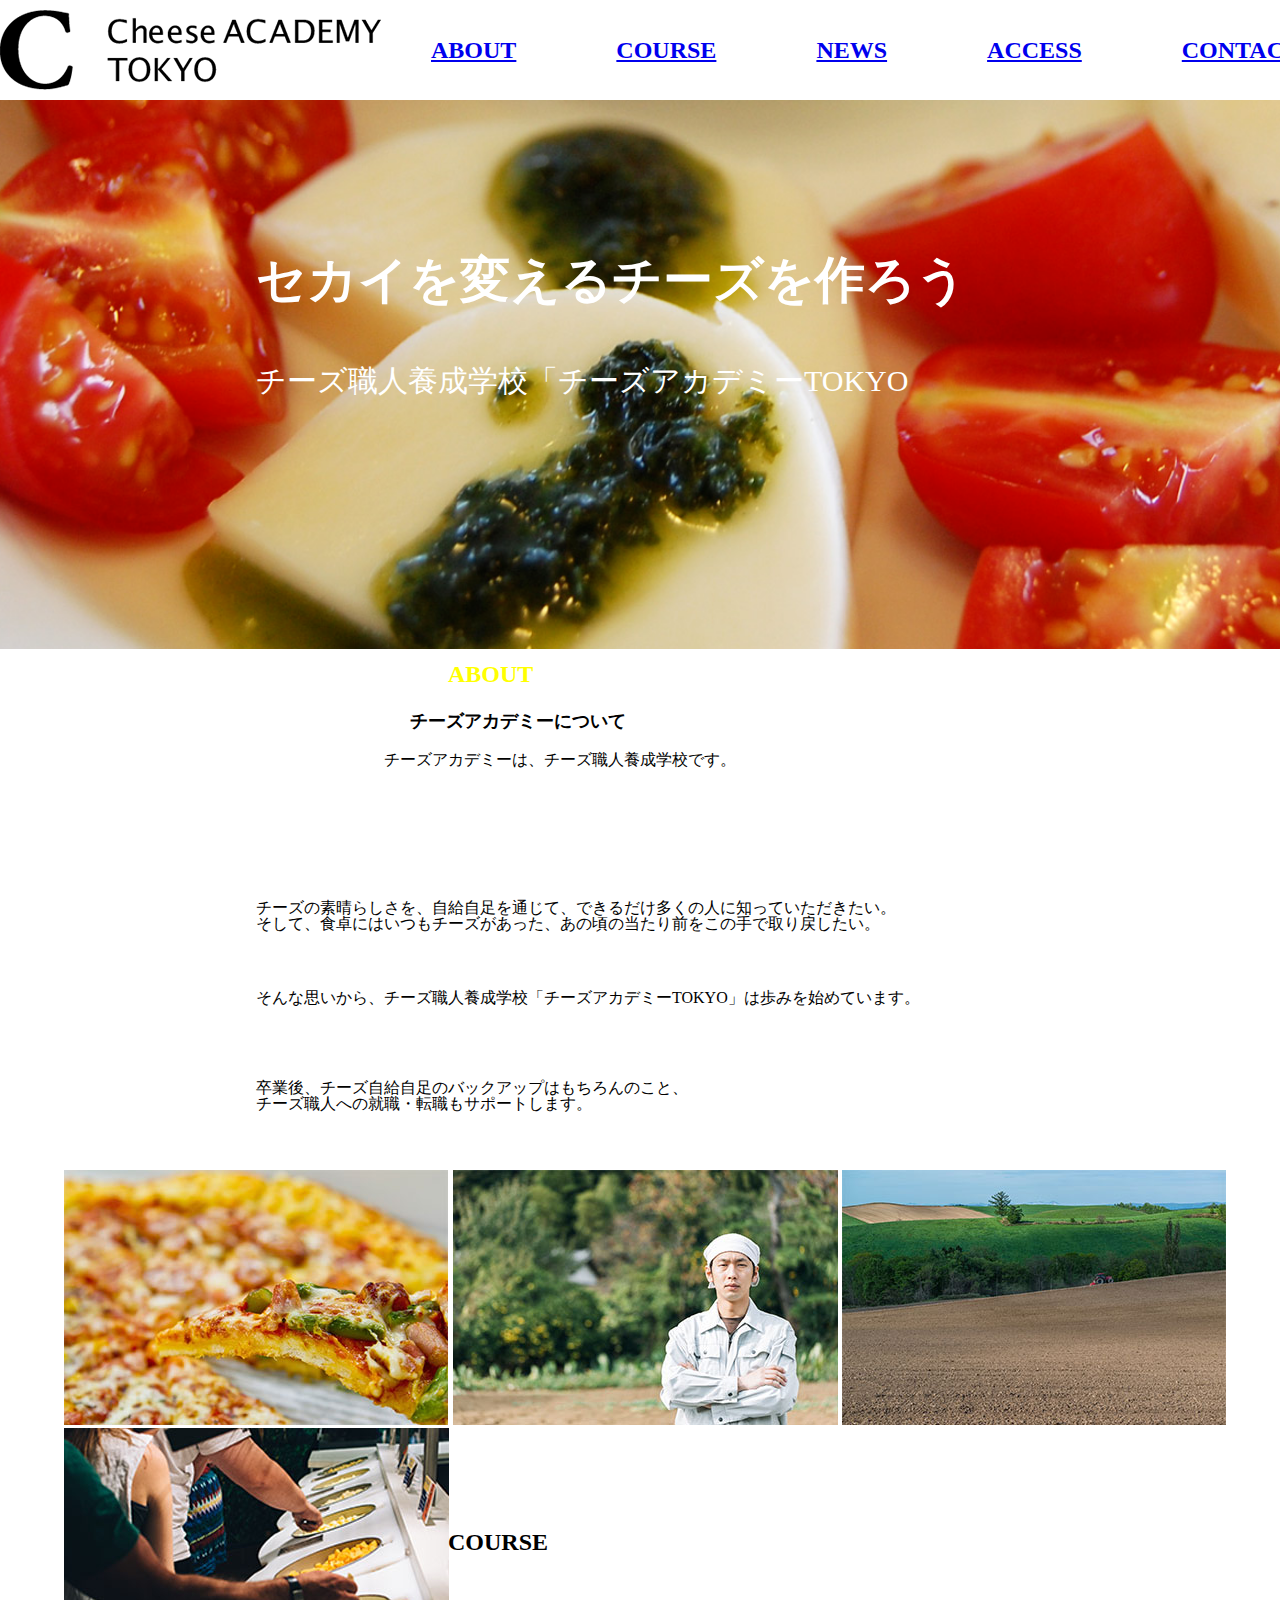
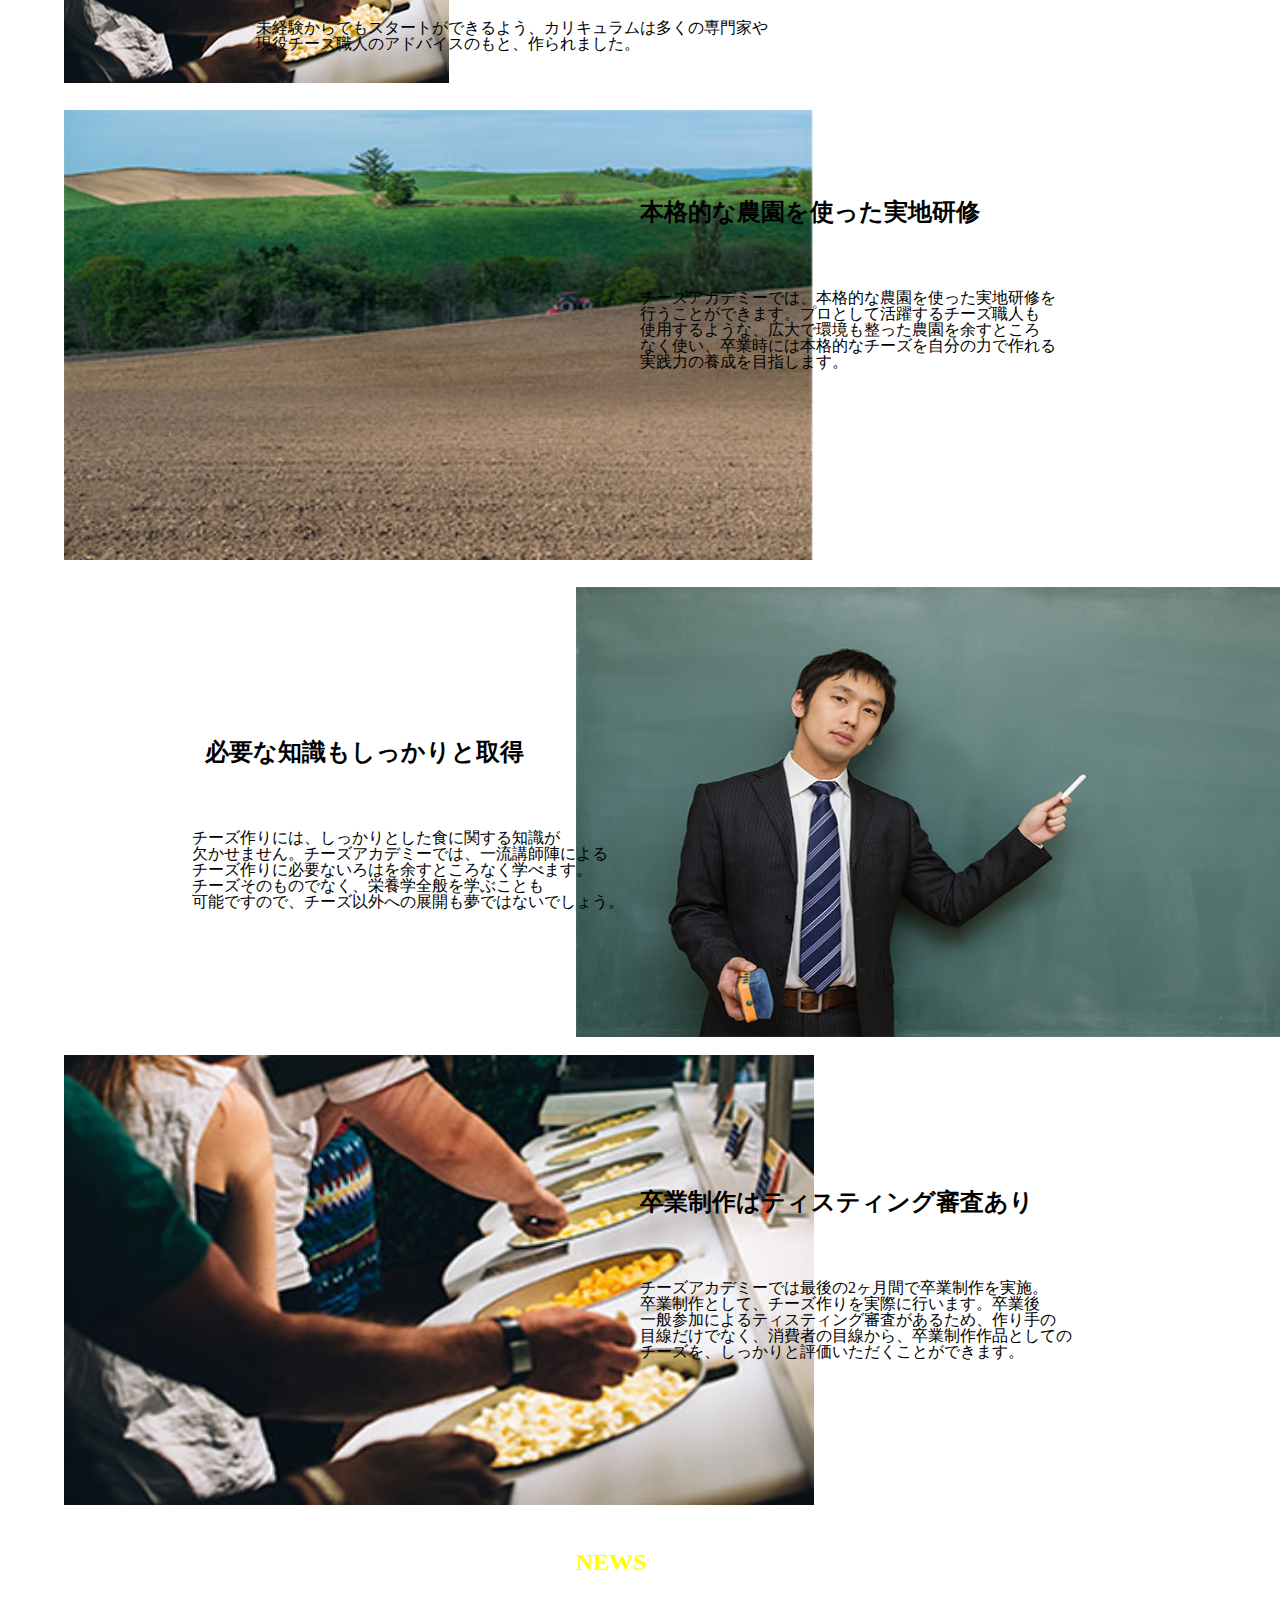
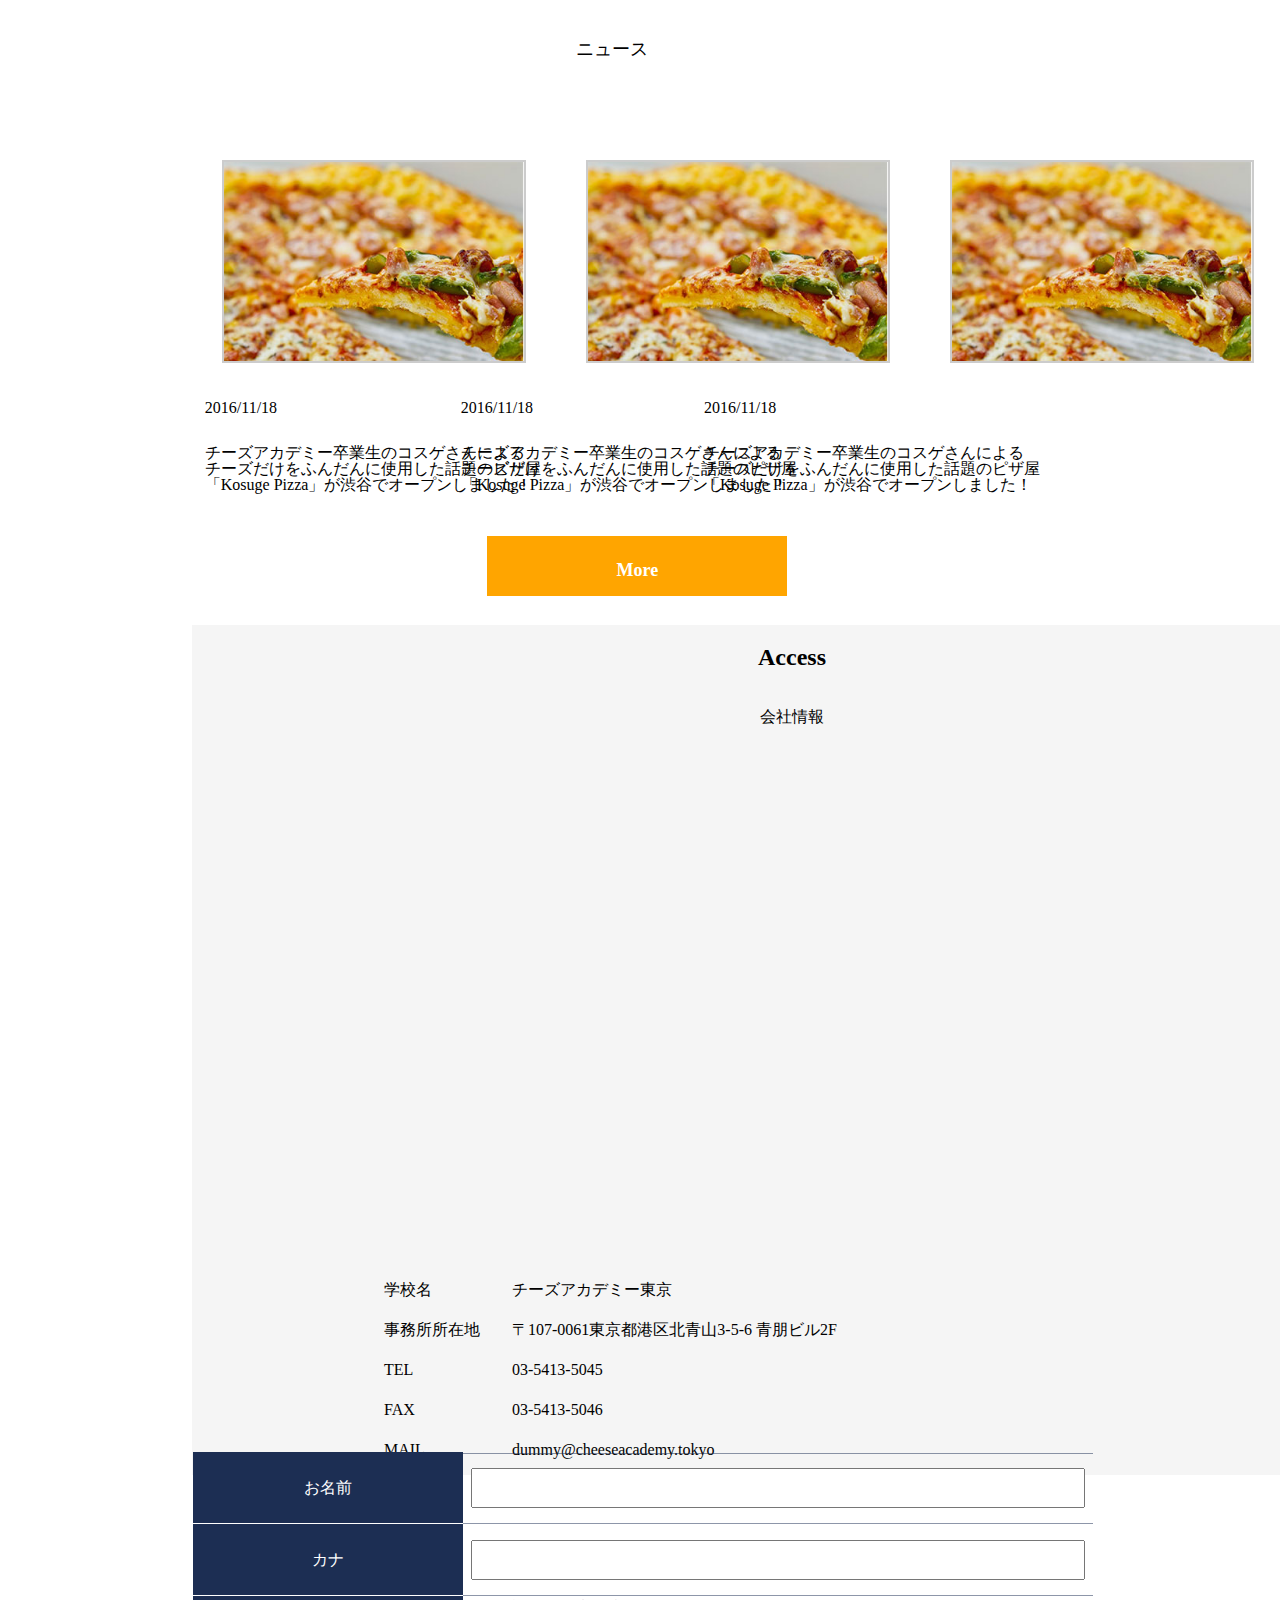
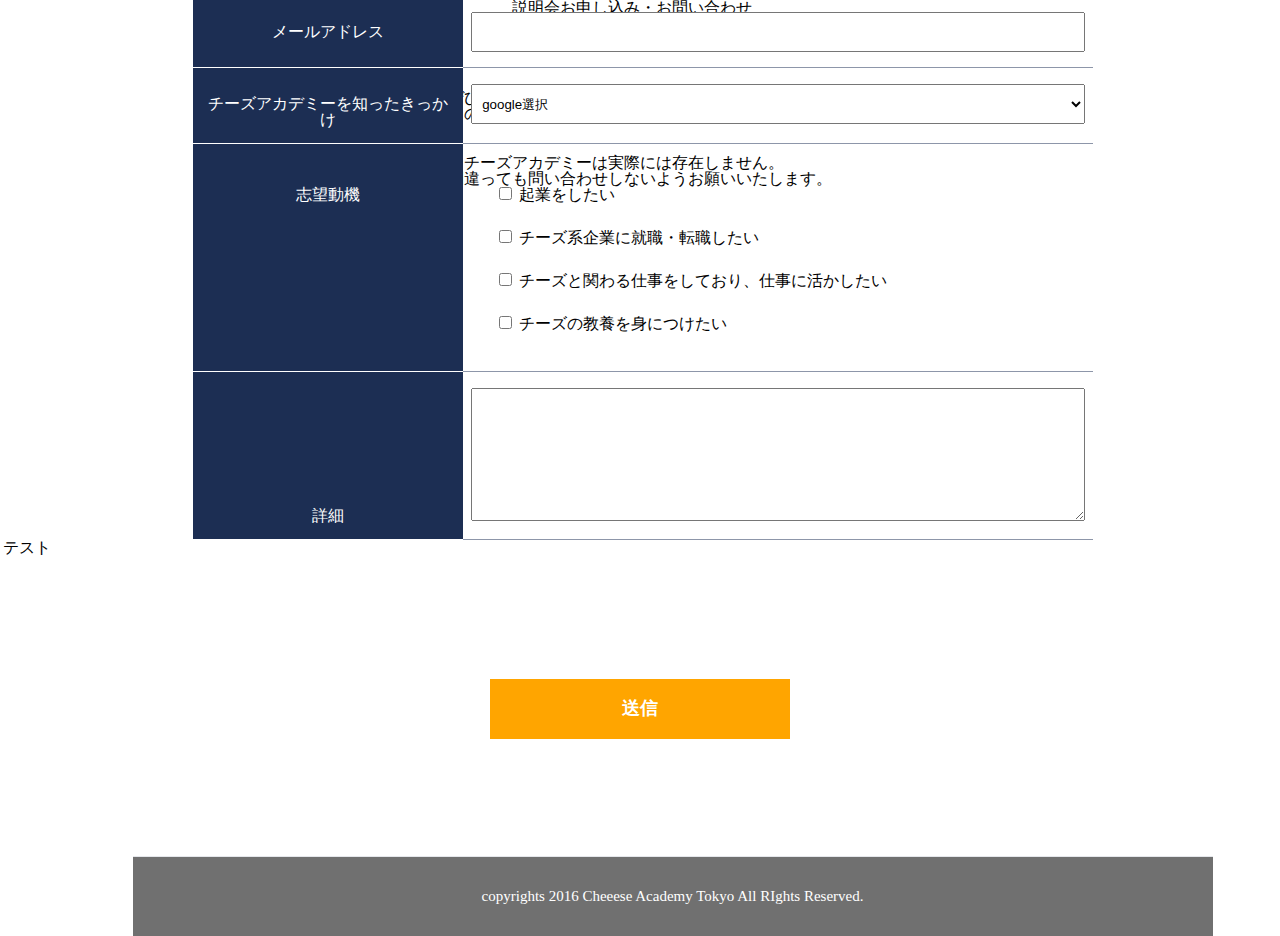
==== index.html @ a8439e5f "文言追加" ====
<!DOCTYPE html>
<html lang="en">
<head>
    <meta charset="UTF-8">
    <meta http-equiv="X-UA-Compatible" content="IE=edge">
    <meta name="viewport" content="width=device-width, initial-scale=1.0">
    <link rel="stylesheet" href="./CSS/reset.css">
    <link rel="stylesheet" href="./CSS/style.css">
    <title>チーズアカデミー</title>
</head>
<body>
 <header>
    <img src="header_logo.png" alt="">
    <nav>
     <ul>
        <li><a href="#title">ABOUT</a></li>
        <li><a href="#sentence-5">COURSE</a></li>
        <li><a href="#news">NEWS</a></li>
        <li><a href="#ACCESS-1">ACCESS</a></li>
        <li><a href="#CONTACT">CONTACT</a></li>
     </ul>
    </nav>
 </header>   
 <div class="main-sample">
    <img src="./mainbg.png" alt=""> 
        <h1>チーズ職人養成学校「チーズアカデミーTOKYO</h1>
        <h2>セカイを変えるチーズを作ろう</h2>
</div>
<div id="title">
    <p>ABOUT</p>
</div>
<div class="sub-title">  
    <p>チーズアカデミーについて</p>
</div>
<div class="sentence-1">
    <p>チーズアカデミーは、チーズ職人養成学校です。</p>
</div>
<div class="sentence-2">    
    <p>チーズの素晴らしさを、自給自足を通じて、できるだけ多くの人に知っていただきたい。</p>
    <p>そして、食卓にはいつもチーズがあった、あの頃の当たり前をこの手で取り戻したい。</p>
</div>    
<div class="sentence-3">
    <p>そんな思いから、チーズ職人養成学校「チーズアカデミーTOKYO」は歩みを始めています。</p>
</div>
<div class="sentence-4">
    <p>卒業後、チーズ自給自足のバックアップはもちろんのこと、</p>
    <p>チーズ職人への就職・転職もサポートします。</p>
</div>
<div class="image-4">
<img src="./about_04.jpg" alt="">
<img src="./about_03.jpg" alt="">
<img src="./about_02.jpg" alt="">
<img src="./about_01.jpg" alt="">
</div>
<div id="sentence-5">
    <p>COURSE</p>
</div>
<div class="sentence-6">
<p>未経験からでもスタートができるよう、カリキュラムは多くの専門家や</p>
<p>現役チーズ職人のアドバイスのもと、作られました。</p>
</div>
<div class="course-image-1">
<img src="./about_02.jpg" alt="">
</div>
<div class="course-sentence-1">
<p>本格的な農園を使った実地研修</p>
</div>
<div class="course-sentence-2">
    <p>チーズアカデミーでは、本格的な農園を使った実地研修を</p>
    <p>行うことができます。プロとして活躍するチーズ職人も</p>
    <p>使用するような、広大で環境も整った農園を余すところ</p>
    <p>なく使い、卒業時には本格的なチーズを自分の力で作れる</p>
    <p>実践力の養成を目指します。</p>
</div>
<div class="course-image-2">
<img src="./course_02.jpg" alt="">
</div>
<div class="course-sentence-3">
    <p>必要な知識もしっかりと取得</p>
</div>
<div class="course-sentence-4">
<p>チーズ作りには、しっかりとした食に関する知識が</p>
<p>欠かせません。チーズアカデミーでは、一流講師陣による</p>
<p>チーズ作りに必要ないろはを余すところなく学べます。</p>
<p>チーズそのものでなく、栄養学全般を学ぶことも</p>
<p>可能ですので、チーズ以外への展開も夢ではないでしょう。</p>
</div>
<div class="course-image-3">
<img src="./about_01.jpg" alt="">
</div>
<div class="course-sentence-5">
    <p>卒業制作はティスティング審査あり</p>
</div>
<div class="course-sentence-6">
    <p>チーズアカデミーでは最後の2ヶ月間で卒業制作を実施。</p>
    <p>卒業制作として、チーズ作りを実際に行います。卒業後</p>
    <p>一般参加によるティスティング審査があるため、作り手の</p>
    <p>目線だけでなく、消費者の目線から、卒業制作作品としての</p>
    <p>チーズを、しっかりと評価いただくことができます。</p>
</div>
<div id="news">
    <p>NEWS</p>
</div>
<div class="news-2">
<p>ニュース</p>
</div>
<div class="news-image">
    <p><a href="#"><img src="./about_04.jpg" alt=""></a></p>
    <p><a href="#"><img src="./about_04.jpg" alt=""></a></p>
    <p><a href="#"><img src="./about_04.jpg" alt=""></a></p>
</div>
<div class="news-sentence">
    <P>2016/11/18</P>
</div>
<div class="news-sentence-2">
    <P>チーズアカデミー卒業生のコスゲさんによる</P>
    <P>チーズだけをふんだんに使用した話題のピザ屋</P>
    <P>「Kosuge Pizza」が渋谷でオープンしました！</P>
</div>
<div class="news-sentence-3">
    <P>2016/11/18</P>
</div>
<div class="news-sentence-4">
    <P>チーズアカデミー卒業生のコスゲさんによる</P>
    <P>チーズだけをふんだんに使用した話題のピザ屋</P>
    <P>「Kosuge Pizza」が渋谷でオープンしました！</P>
</div>
<div class="news-sentence-5">
    <P>2016/11/18</P>
</div>
<div class="news-sentence-6">
    <P>チーズアカデミー卒業生のコスゲさんによる</P>
    <P>チーズだけをふんだんに使用した話題のピザ屋</P>
    <P>「Kosuge Pizza」が渋谷でオープンしました！</P>
</div>
<div class="more">
    <p>More</p>
</div>
<div class="Access">
    <h1 id="ACCESS-1">Access</h1>
    <h2>会社情報</h2>
 </div>
 <div class="MAP">
    <iframe src="https://www.google.com/maps/embed?pb=!1m18!1m12!1m3!1d3241.3113005376003!2d139.7004219743079!3d35.6693361306299!2m3!1f0!2f0!3f0!3m2!1i1024!2i768!4f13.1!3m3!1m2!1s0x60188c9fa9e2e881%3A0x35396adb5ba7ce03!2z44K444O844K644Ki44Kr44OH44Of44O85p2x5Lqs!5e0!3m2!1sja!2sjp!4v1684679601322!5m2!1sja!2sjp" width="600" height="450" style="border:0;" allowfullscreen="" loading="lazy" referrerpolicy="no-referrer-when-downgrade"></iframe>
 </div>
 <div class="Company-info">
    <p>学校名</p>
    <p>事務所所在地</p>
    <p>TEL</p>
    <p>FAX</p>
    <p>MAIL</p>
 </div>
 <div class="Company-info-2">
    <p>チーズアカデミー東京</p>
    <p>〒107-0061東京都港区北青山3-5-6 青朋ビル2F</p>
    <p>03-5413-5045</p>
    <p>03-5413-5046</p>
    <p>dummy@cheeseacademy.tokyo</p>
</div>
<div id="CONTACT">
    <p>CONTACT</p>
</div>
<div class="CONTACT-2">
    <p>説明会お申し込み・お問い合わせ</p>
</div>
<div class="CONTACT-3">
    <p>ぜひ1度、足を運んでみませんか。説明会は随時開催中。</p>
    <p>その他、お問い合わせもお気軽にどうぞ。お待ちしております。</p>
</div>
<div class="CONTACT-4">
<p>※チーズアカデミーは実際には存在しません。</p>
<p>間違っても問い合わせしないようお願いいたします。</p>
</div>
<div class="original-con">
 <div class="box_con02">
    <form method="post" action="mail.php">
    <table class="formTable">
        <tr>
            <th>お名前 </th>
            <td><input size="20" type="text" class="wide" name="お名前" /></td>
          </tr>
          <tr>
            <tr>
                <th>カナ</th>
                <td><input size="20" type="text" class="wide" name="カナ" /></td>
              </tr>
              <tr>  
                <tr>
                    <th>メールアドレス</th>
                    <td><input size="30" type="text" class="wide" name="Email" /></td>
                </tr>
                <tr>
        <th>チーズアカデミーを知ったきっかけ</th>
        <td>
            <select required>
                <option value="" hidden>google選択</option>
                <option value="1">SNS</option>
                <option value="2">紹介</option>
                <option value="3">たまたま通りかかった</option>
                <option value="4">その他</option>
            </select>
            </div>
        </td>
      </tr>
      <th>志望動機</th>
      <td>
           <div class="box_br">
               <label>
                 <input type="checkbox" name="gender" value="テキスト1">
                 起業をしたい
              </label>
          </div>
          <div class="box_br">
              <label>
                  <input type="checkbox" name="gender" value="テキスト2">
                  チーズ系企業に就職・転職したい
              </label>
          </div>
          <div class="box_br">
            <label>
                <input type="checkbox" name="gender" value="テキスト3">
                チーズと関わる仕事をしており、仕事に活かしたい
            </label>
        </div>
        <div class="box_br">
            <label>
                <input type="checkbox" name="gender" value="テキスト4">
                チーズの教養を身につけたい
            </label>
        </div>
      </td>
      <tr>
        <th>詳細<br /></th>
        <td><textarea name="詳細" cols="20" rows="1"></textarea></td>
      </tr>
    </table>
</div>
<p>テスト</p>
<div class="send">
    <p>送信</p>
</div>
<footer class="footer">
    <p class="copyright">copyrights 2016 Cheeese Academy Tokyo All RIghts Reserved.</p>
  </footer>
</body>
</html>
---- CSS/style.css ----
#index.html{
    width: 1200px;
}

header{
    width: 100%;
    height: 100px;
    display: flex;
    align-items: center;
    justify-content: space-between;
}

ul{
 display: flex; 
}   
ul li a{
 padding: 50px 50px;
 font-size: 24px;
 font-weight: bold;
}

.main-sample{
    position: relative;
}
.main-sample img{
    width: 1500px;
}
.main-sample h1{
    position: absolute;
    color: white;
    font-size: 30px;
    top: 30%;
    left: 20%;
        margin-top: 100px;
}
.main-sample h2{
    position: absolute;
    color: white;
    font-size: 50px;
    font-weight: bold;
    top: 10%;
    left: 20%;
    margin-top: 100px;
}

#title {
    position: absolute;
    color:yellow;
    font-size: 24px;
    font-weight: bold;
    left: 35%;
    margin-top: 10px;
}

.sub-title{
    position: absolute;
    font-size: 18px;
    font-weight: bold;
    margin-top: 60px;
    left: 32%;
}

.sentence-1{
    position: absolute;
    font-size: 16px;
    margin-top: 100px;
    left: 30%;
}

.sentence-2{
    position: absolute;
    font-size: 16px;
    top: 100%;
    left: 20%;
}

.sentence-3{
    position: absolute;
    font-size: 16px;
    top: 110%;
    left: 20%;  
}

.sentence-4{
    position: absolute;
    font-size: 16px;
    top: 120%;
    left: 20%;
}

.image-4{
    position: absolute;
    top: 130%;
    left: 5%;
}

#sentence-5{
    position: absolute;
    font-size: 24px;
    font-weight: bold;
    top: 170%;
    left: 35%;
}

.sentence-6{
    position: absolute;
    font-size: 16px;
    top: 180%;
    left: 20%;
}

.course-image-1{
    position: absolute;
    top: 190%;
    left: 5%;
}
.course-image-1 img{
    width: 750px;
    height: 450px;
}

.course-sentence-1{
    position: absolute;
    font-size: 24px;
    font-weight: bold;
    top: 200%;
    left: 50%;
}
.course-sentence-2{
    position: absolute;
    font-size: 16px;
    top: 210%;
    left: 50%;
}
.course-image-2{
    position: absolute;
    font-size: 16px;
    top: 243%;
    left: 45%;
}
.course-image-2 img{
    width: 750px;
    height: 450px;
}
.course-sentence-3{
    position: absolute;
    font-size: 24px;
    font-weight: bold;
    top: 260%;
    left: 16%;
}
.course-sentence-4{
    position: absolute;
    font-size: 16px;
    top: 270%;
    left: 15%;
}
.course-image-3{
    position: absolute;
    font-size: 16px;
    top: 295%;
    left: 5%;
}
.course-image-3 img{
    width: 750px;
    height: 450px;
}
.course-sentence-5{
    position: absolute;
    font-size: 24px;
    font-weight: bold;
    top: 310%;
    left: 50%;
}
.course-sentence-6{
    position: absolute;
    font-size: 16px;
    top: 320%;
    left: 50%; 
}
#news{
    position: absolute;
    color:yellow;
    font-size: 24px;
    font-weight: bold;
    top: 350%;
    left: 45%;
}
.news-2{
    position: absolute;
    font-size: 18px;
    top: 360%;
    left: 45%;
}
.news-image{
    position: absolute;
    top: 370%;
    left: 15%;
    display: flex;
}
.news-image img{
    width: 300px;
    margin: 30px
}
.news-sentence{
    position: absolute;
    font-size: 16px;
    top: 400%;
    left: 16%;
}
.news-sentence-2{
    position: absolute;
    font-size: 16px;
    top: 405%;
    left: 16%; 
}
.news-sentence-3{
    position: absolute;
    font-size: 16px;
    top: 400%;
    left: 36%;
}
.news-sentence-4{
    position: absolute;
    font-size: 16px;
    top: 405%;
    left: 36%; 
}
.news-sentence-5{
    position: absolute;
    font-size: 16px;
    top: 400%;
    left: 55%;
}
.news-sentence-6{
    position: absolute;
    font-size: 16px;
    top: 405%;
    left: 55%; 
}
p a img{
	border:solid 2px #ccc;
}
p a img:hover{
    border:solid 2px #203aad;
}
.more{
    position: absolute;
    top: 415%;
    left: 38%;
    width: 300px;
    height: 60px;
    border: 1px solid;
    background-color: orange;
    font-size: 18px;
    color: white;
    font-weight: bold;
    display: table-cell;
	text-align: center;
	vertical-align: middle;
}
.more p {
margin: 25px;
}
.more:hover{
opacity: 0.3;
color: white;
}
.Access{
    position: absolute;
    top: 425%;
    left: 15%; 
    background-size: 150px;
    background-color: #f5f5f5;
    width: 1200px;
    height: 850px;
}
#ACCESS-1{
    font-size: 24px;
    font-weight: bold;
    padding: 20px;
    text-align: center;

}
.Access h2{
    font-size: 16px;
    padding: 20px;
    text-align: center;
}
.MAP iframe {
    position: absolute;
    top: 440%;
    left: 15%;
    width: 1200px;
    height: 400px;
}
.Company-info{
    position: absolute;
    top: 490%;
    left: 30%;
    font-size: 16px;
    margin-top: 60px;
    margin-bottom: 60px;
    line-height: 40px;
}
.Company-info-2{
    position: absolute;
    top: 490%;
    left: 40%;
    font-size: 16px;
    margin-top: 60px;
    margin-bottom: 60px ;
    line-height: 40px;
}
#CONTACT{
    position: absolute;
    top: 520%;
    left: 43%;
    font-size: 24px;
    font-weight: bold;
    margin-top: 70px;
    margin-bottom: 60px ;
}
.CONTACT-2{
    position: absolute;
    top: 530%;
    left: 40%;
    font-size: 16px;
    margin-top: 30px;
}
.CONTACT-3{
    position: absolute;
    top: 540%;
    left: 35%;
    font-size: 16px;
    margin-top: 30px; 
}
.CONTACT-4{
    position: absolute;
    top: 545%;
    left: 35%;
    font-size: 16px;
    margin-top: 50px;
    margin-bottom: 70px;
}
.box_con02 {
    max-width: 900px;
    margin: 0  auto;
  }
  @media only screen and (max-width: 768px) {
    .box_con02 {
      width: 95%;
    }
  }
  .box_con02 form {
    width: 100%;
  }
  .box_con02 form table {
    width: 100%;
  }
  .box_con02 form table tr {
    position: relative;
  }
  .box_con02 form table tr:first-child td:before {
    content: "";
    position: absolute;
    width: 100%;
    left: 0;
    top: 0;
    height: 1px;
    border-bottom: solid 1px rgba(28, 46, 83, 0.5);
  }
  @media only screen and (max-width: 768px) {
    .box_con02 form table tr:first-child td:before {
      display: none;
    }
  }
  .box_con02 form table tr th {
    width: 30%;
    font-weight: normal;
    padding: 1em .5em;
    background: #1c2e53;
    color: #fff;
    position: relative;
    -moz-box-sizing: border-box;
    -webkit-box-sizing: border-box;
    box-sizing: border-box;
  }
  @media only screen and (max-width: 768px) {
    .box_con02 form table tr th {
      text-align: center;
      width: 100%;
      display: block;
      padding: .8em .2em;
    }
  }
  .box_con02 form table tr th span {
    background: #cd6f55;
    padding: 0 .3em;
    color: #fff;
    margin-left: .5em;
    -moz-box-sizing: border-box;
    -webkit-box-sizing: border-box;
    box-sizing: border-box;
  }
  .box_con02 form table tr th:after {
    content: "";
    position: absolute;
    width: 100%;
    left: 0;
    bottom: 0;
    height: 1px;
    border-bottom: solid 1px #fff;
  }
  .box_con02 form table tr td {
    position: relative;
    padding: 1em .5em;
    -moz-box-sizing: border-box;
    -webkit-box-sizing: border-box;
    box-sizing: border-box;
  }
  @media only screen and (max-width: 768px) {
    .box_con02 form table tr td {
      padding: 1.5em .5em;
      display: block;
      width: 100%;
    }
  }
  .box_con02 form table tr td:after {
    content: "";
    position: absolute;
    width: 100%;
    left: 0;
    bottom: 0;
    height: 1px;
    border-bottom: solid 1px rgba(28, 46, 83, 0.5);
  }
  .box_con02 form table tr .box_br {
    display: block;
    margin: 24px;
  }
  .box_con02 form table tr select, .box_con02 form table tr textarea, .box_con02 form table tr .wide {
    width: 100%;
    height: 3em;
    padding: .5em;
    -moz-box-sizing: border-box;
    -webkit-box-sizing: border-box;
    box-sizing: border-box;
  }
  .box_con02 form table tr textarea {
    height: 10em;
  }
.original-con{
    position: relative;
    top: 4000px;
    left: 0.2%
}
.send{
    position: absolute;
    top: 90%;
    left: 38%;
    width: 300px;
    height: 60px;
    border: 1px solid;
    background-color: orange;
    font-size: 18px;
    color: white;
    font-weight: bold;
    display: table-cell;
    text-align: center;
	vertical-align: middle;
    margin-top: 30px;
}
.send p {
  margin: 20px;
}
.send:hover{
opacity: 0.3;
color: white;
}
.footer {
    position: relative;
    top: 200px;
    margin: 100px;
    left: 30px;
    padding: 2rem;
    font-size: 15px;
    color:white;
    background:#707070;
    border-top: 1px solid #e5e7eb;
    text-align: center;
  }
  
  .footer a:hover {
    color: #000;
  }
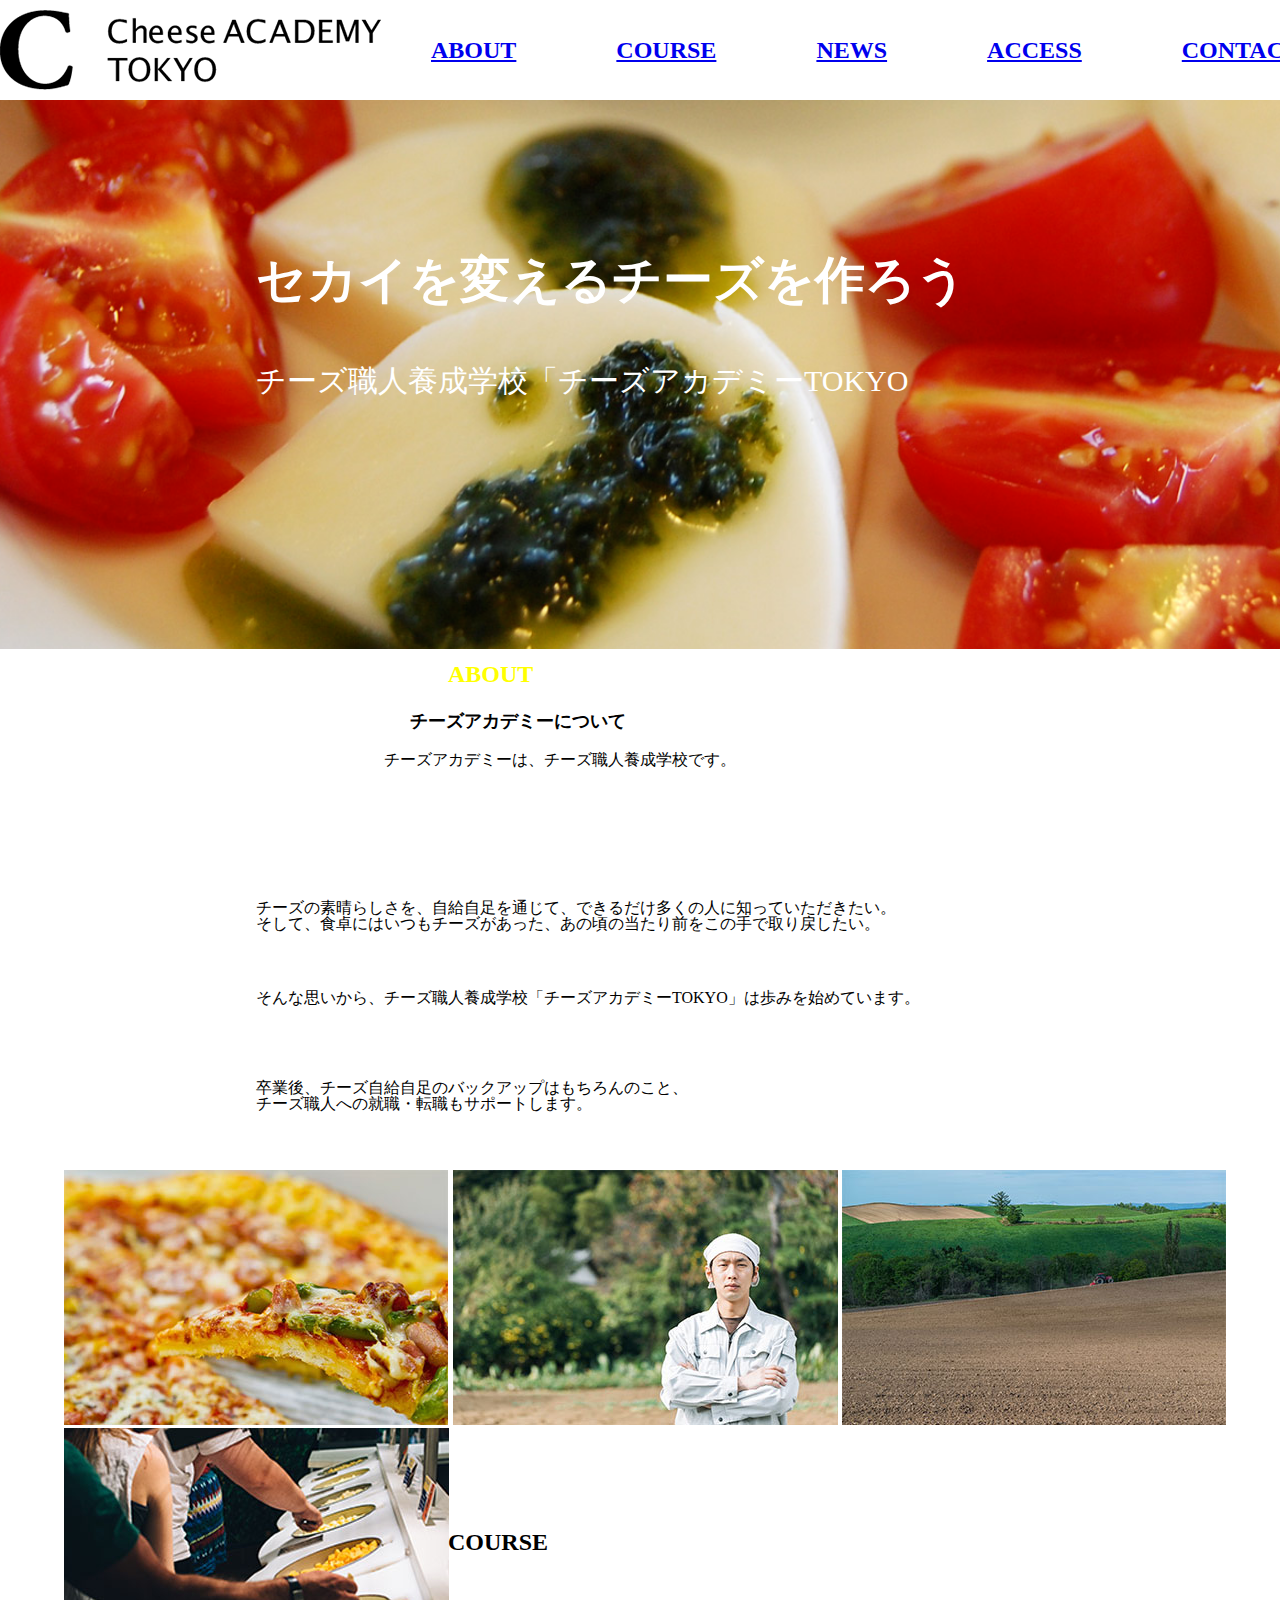
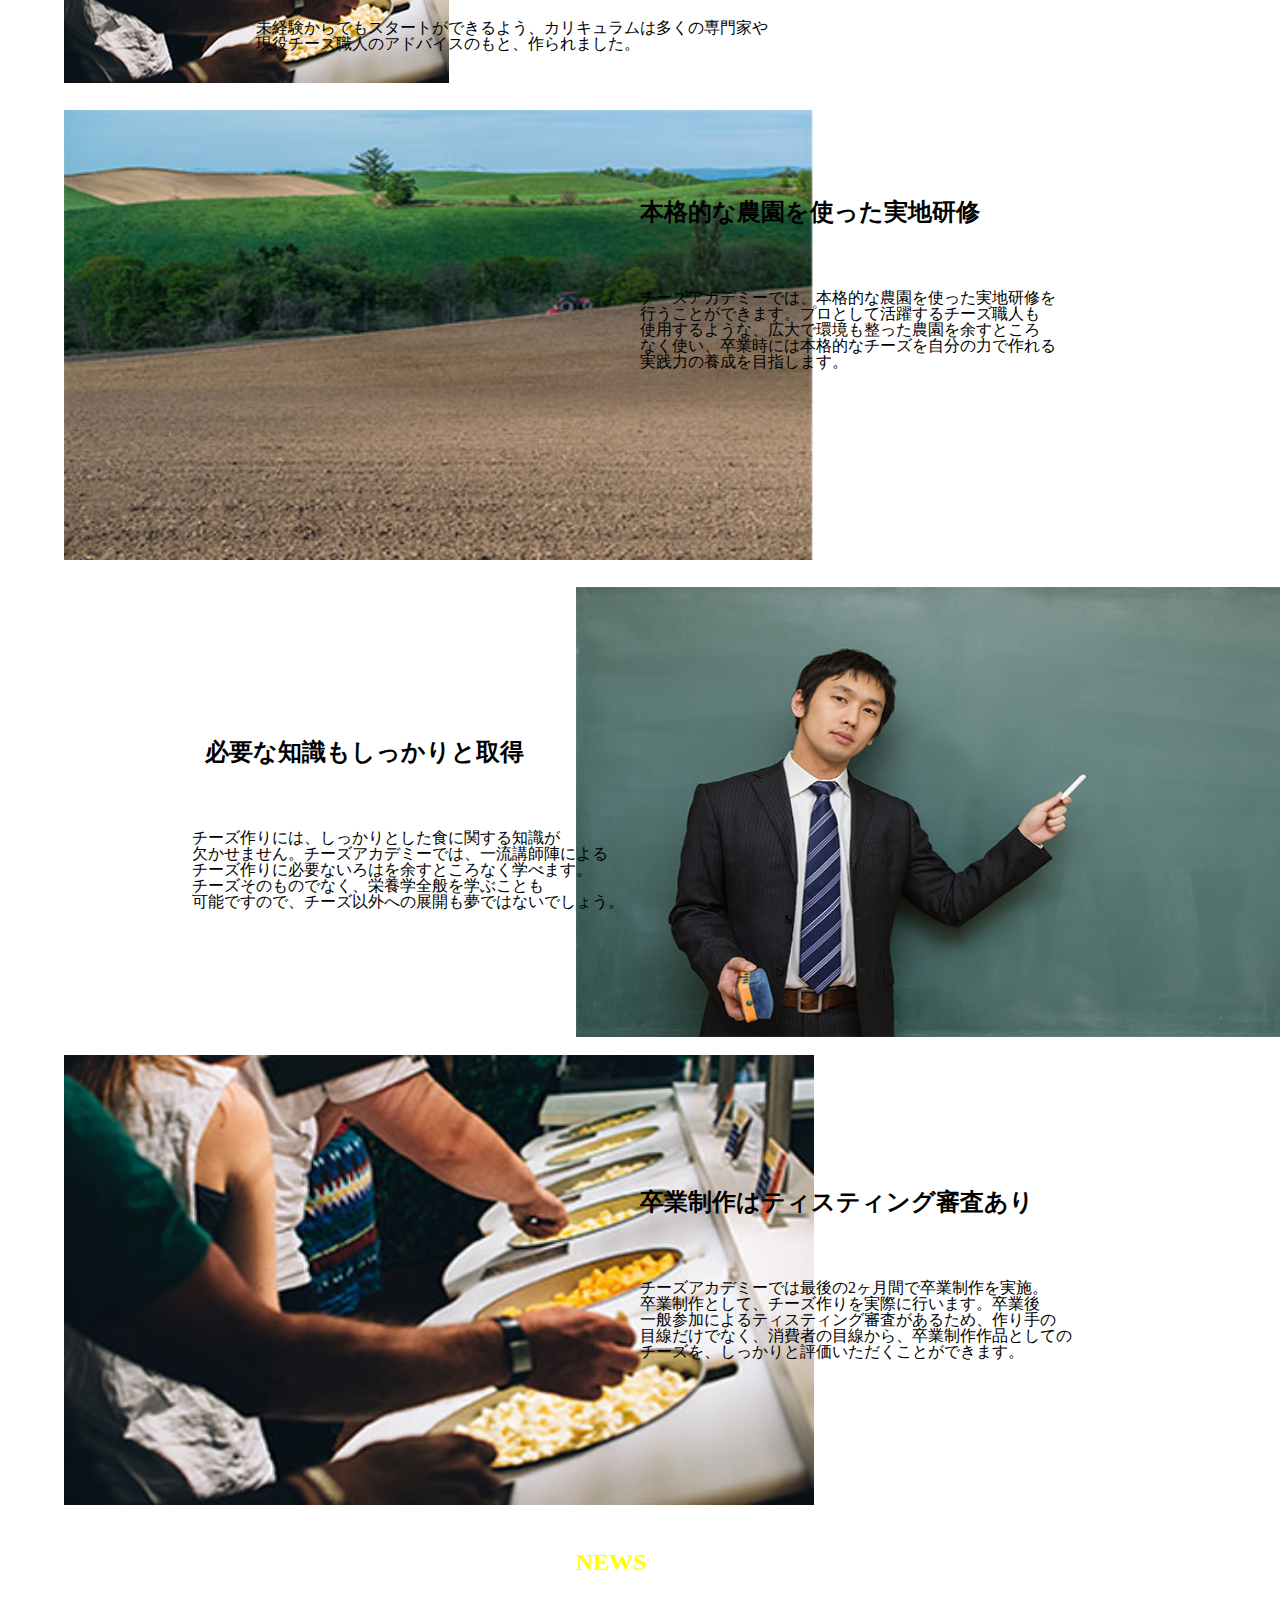
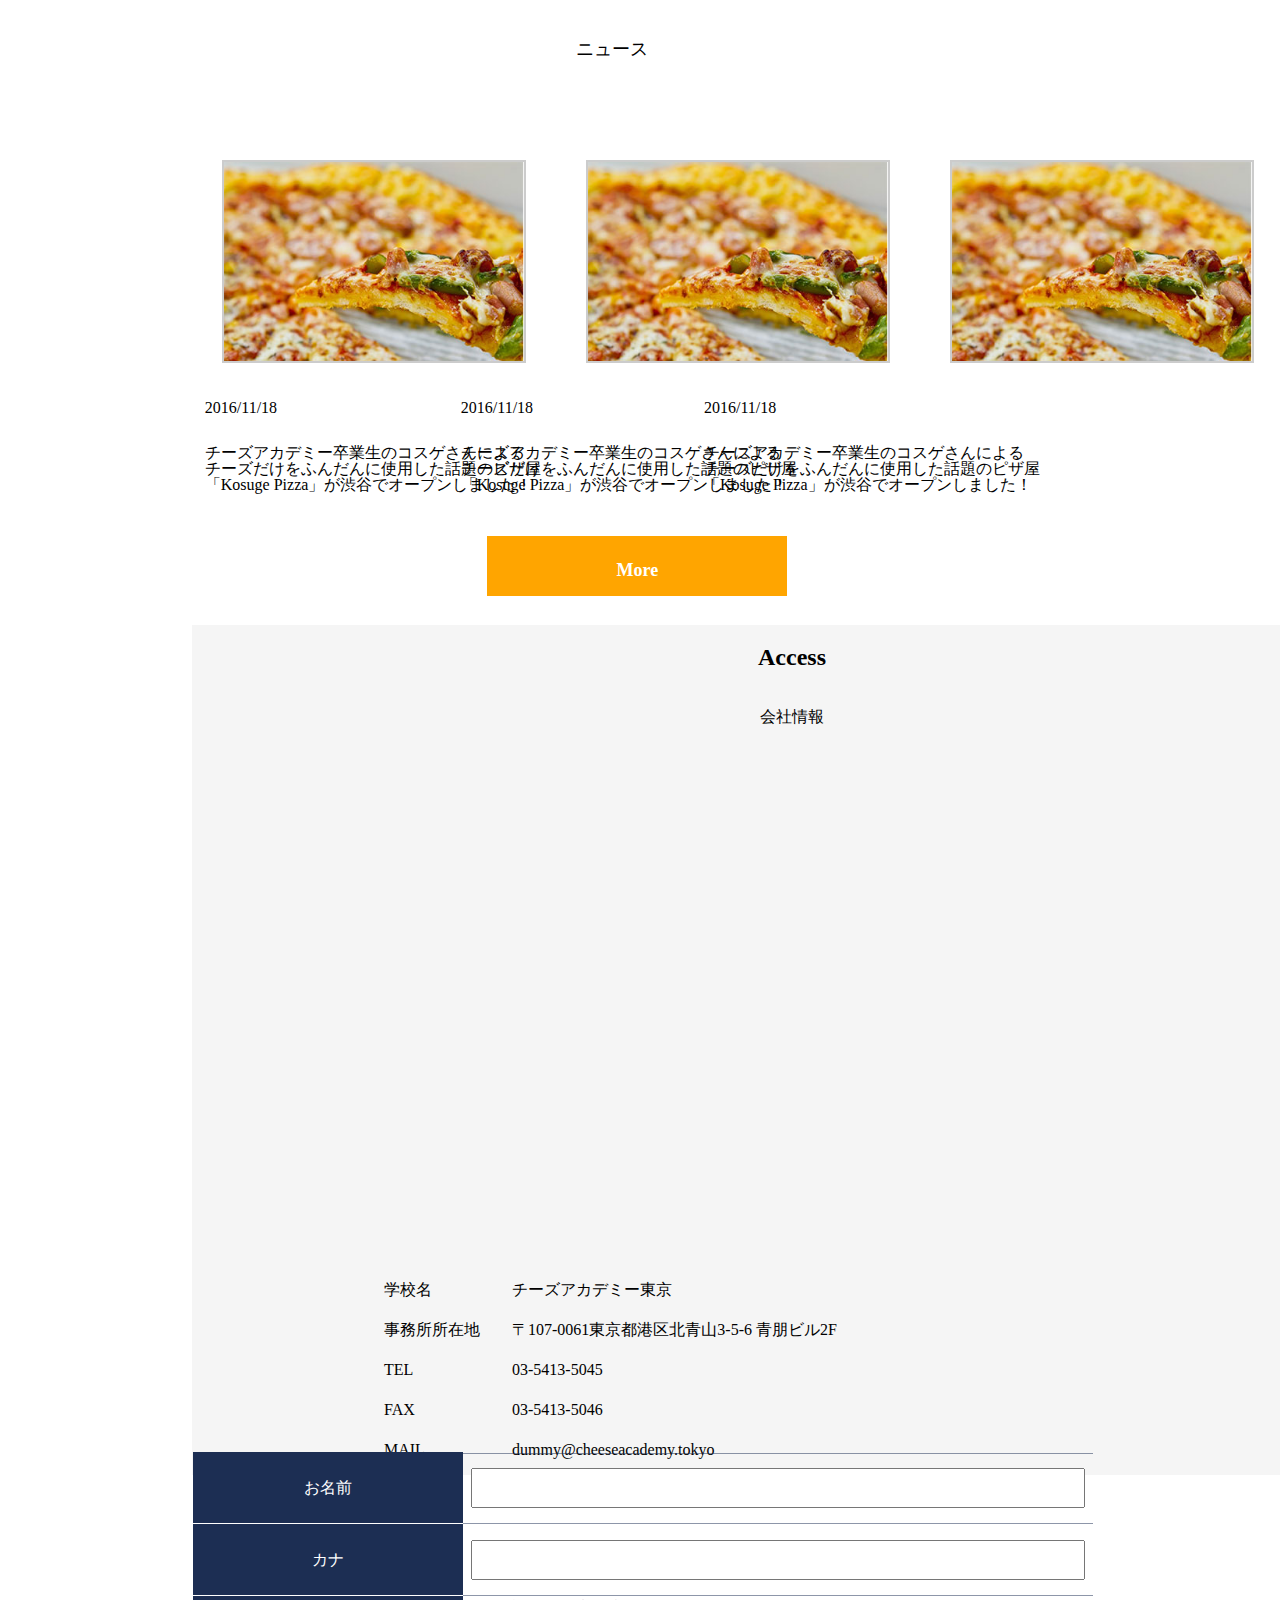
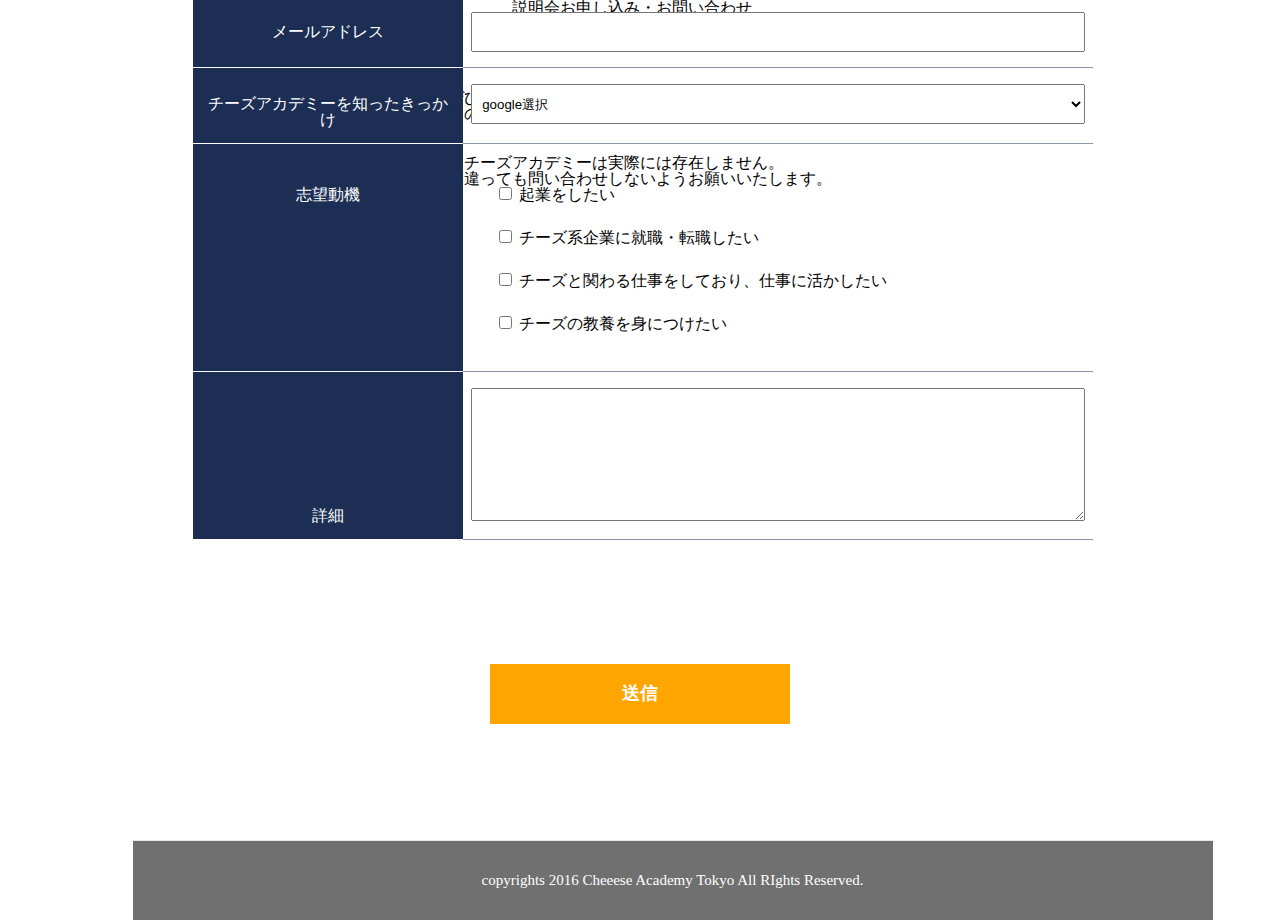
==== commit ad270029: "文章の追加" ====
--- a/index.html
+++ b/index.html
@@ -235,7 +235,6 @@
       </tr>
     </table>
 </div>
-<p>テスト</p>
 <div class="send">
     <p>送信</p>
 </div>
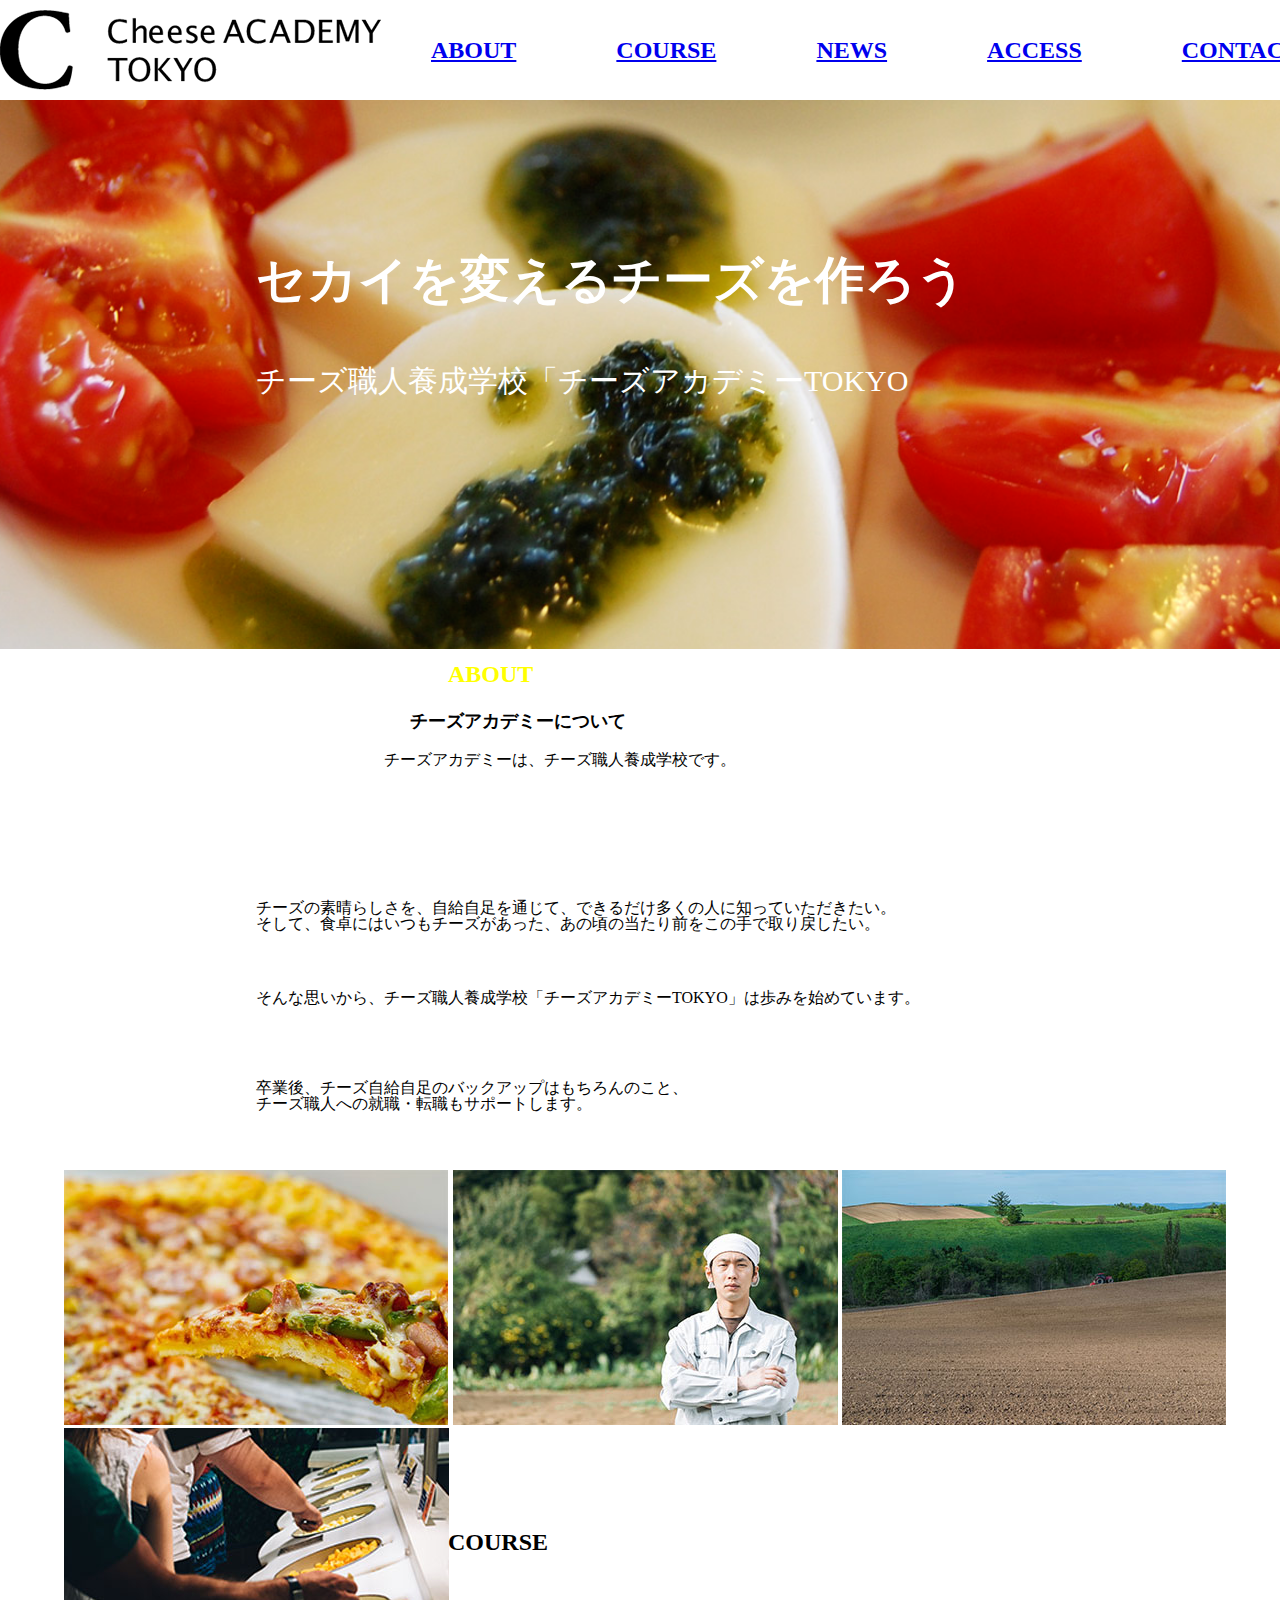
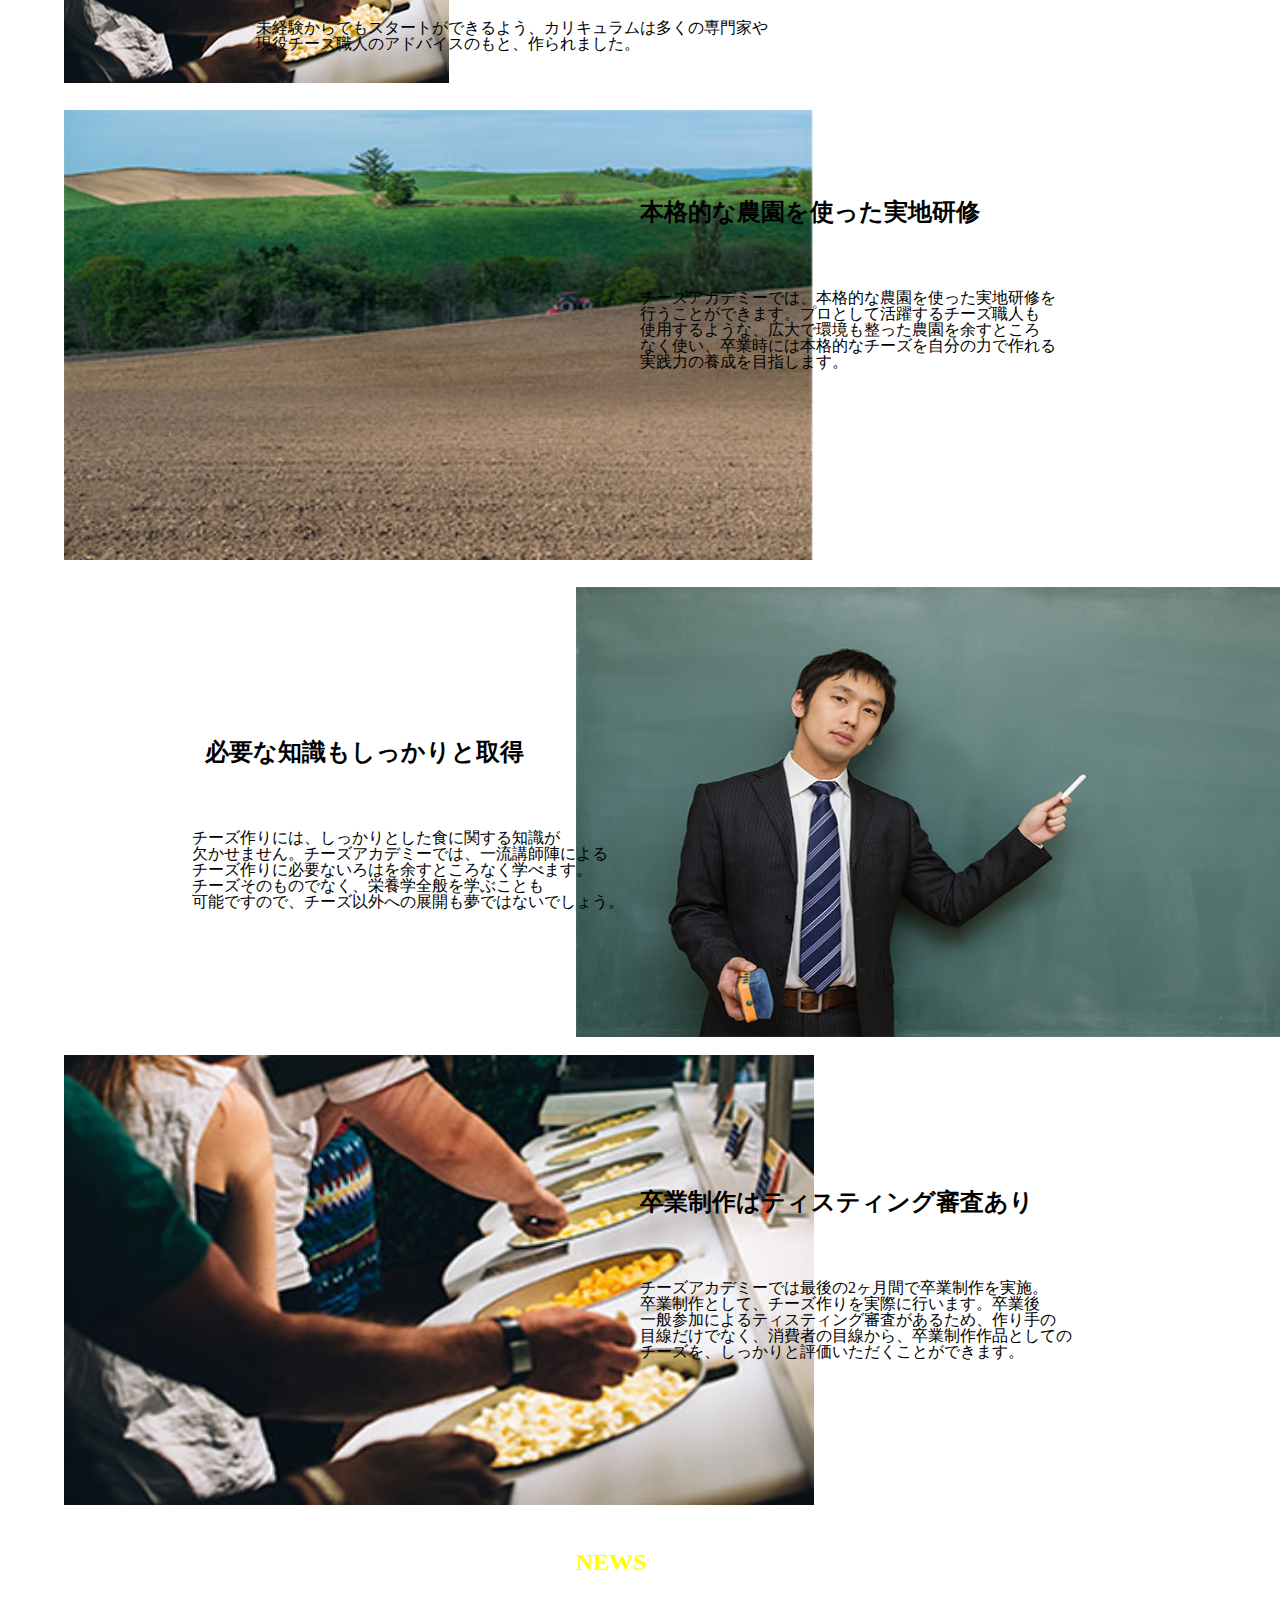
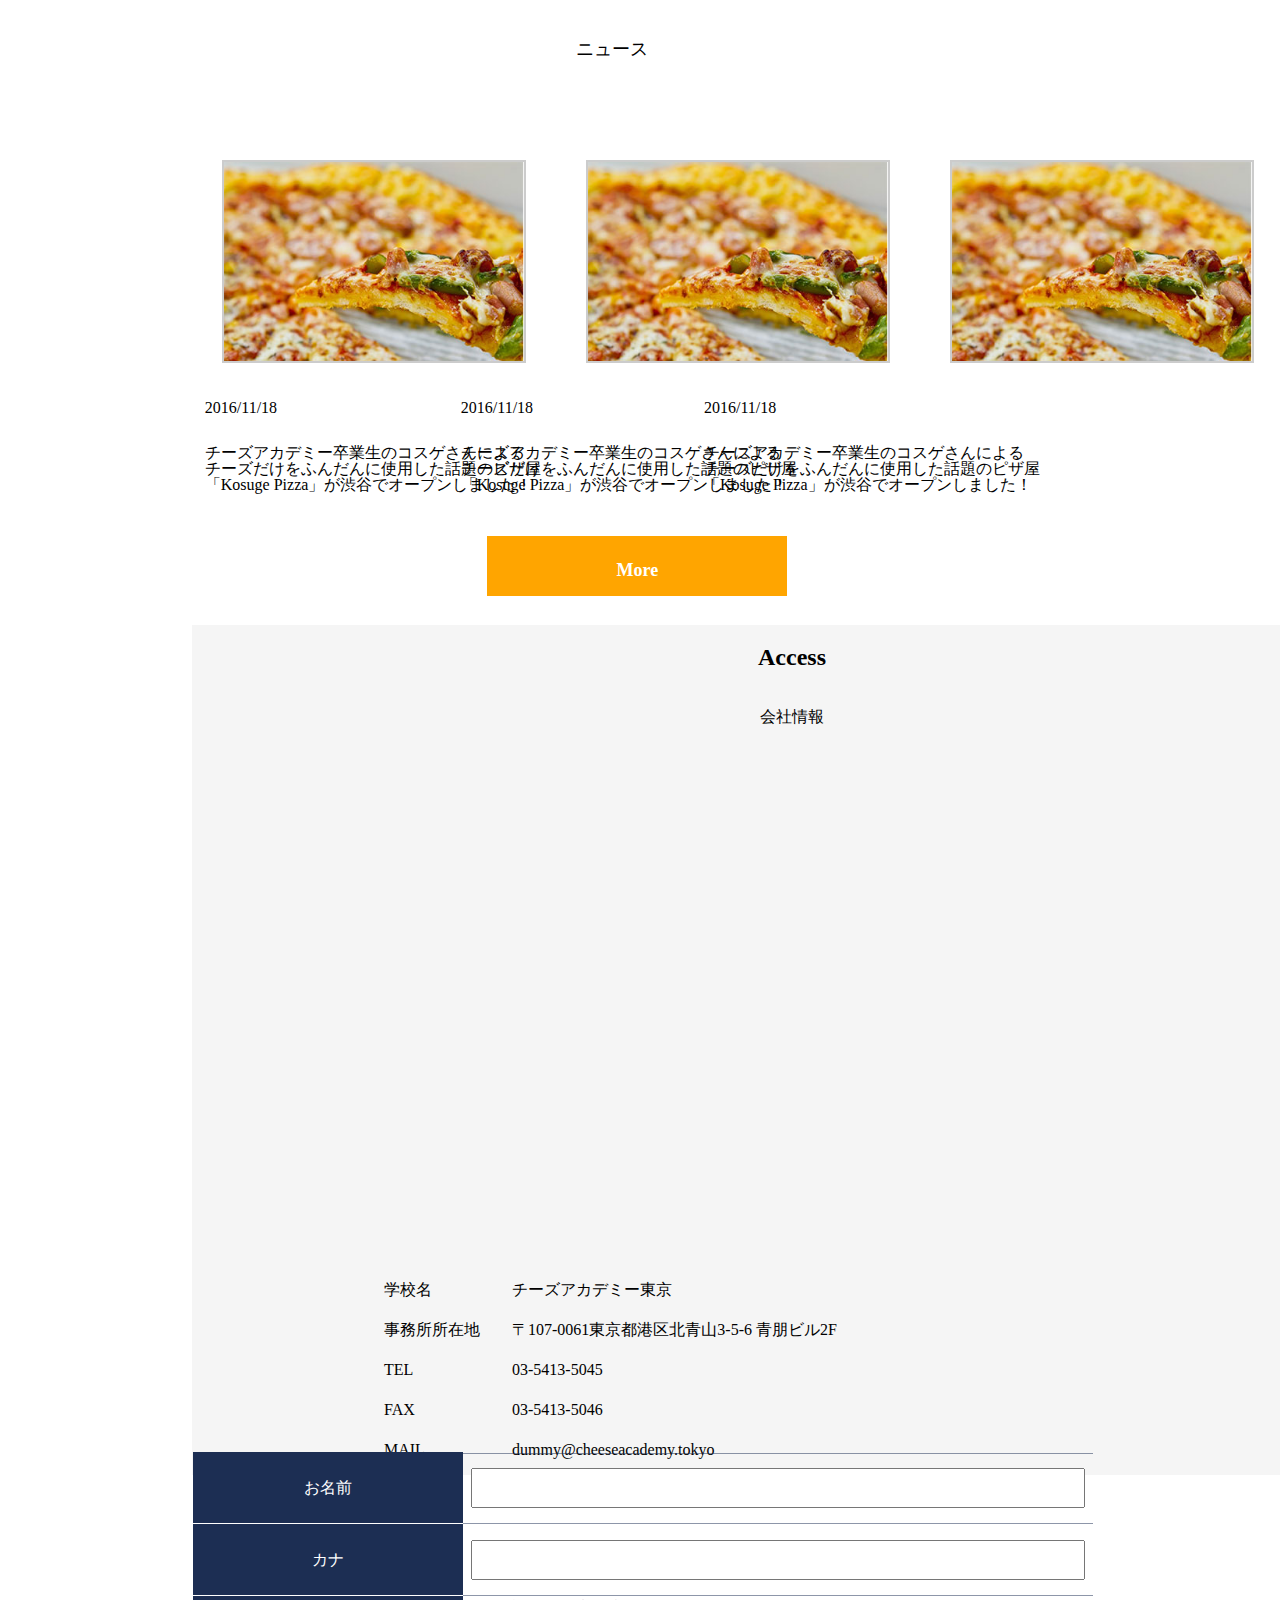
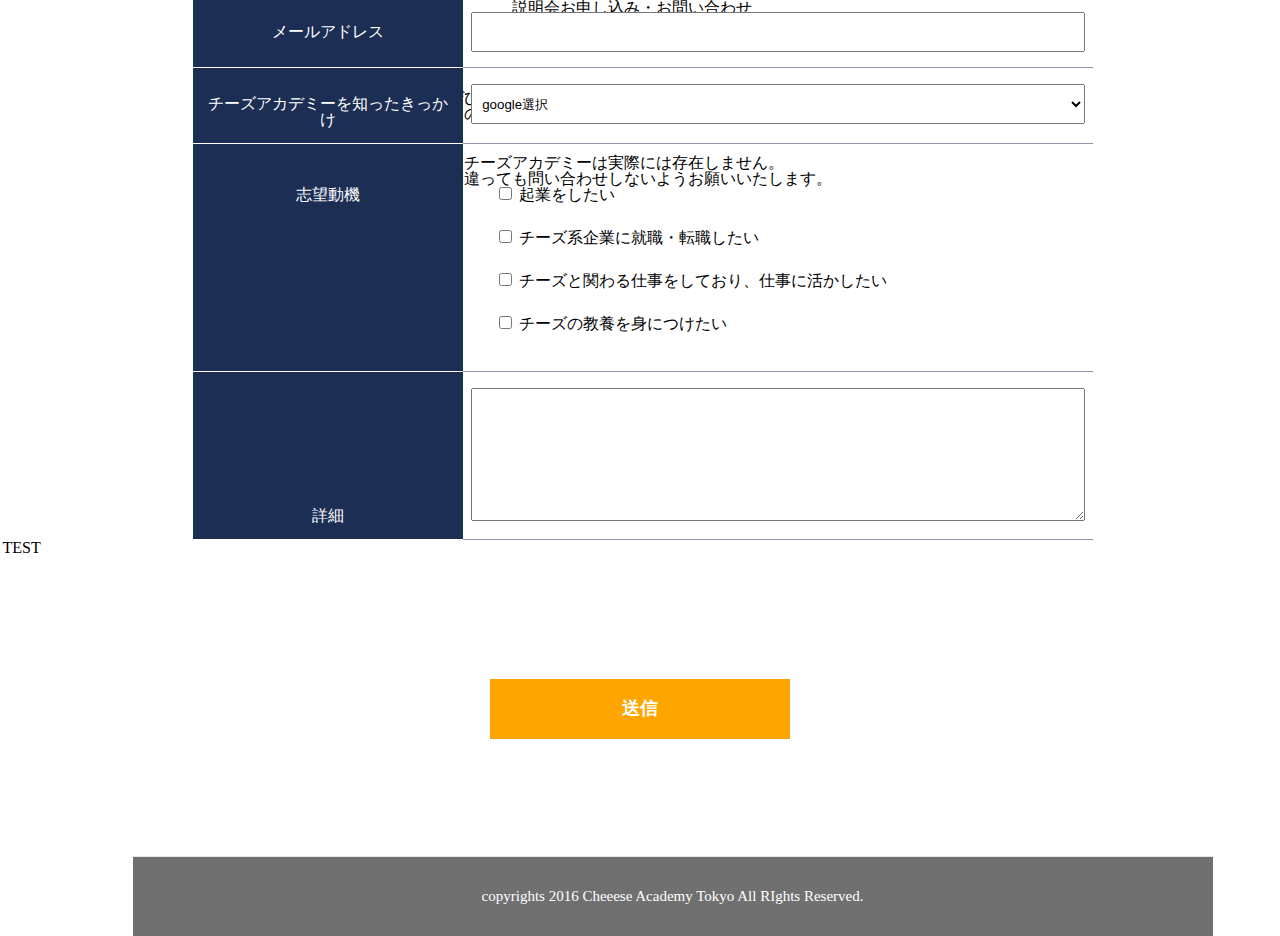
==== commit 5bb0516c: "TESTの追加" ====
--- a/index.html
+++ b/index.html
@@ -238,6 +238,7 @@
 <div class="send">
     <p>送信</p>
 </div>
+<p>TEST</p>
 <footer class="footer">
     <p class="copyright">copyrights 2016 Cheeese Academy Tokyo All RIghts Reserved.</p>
   </footer>
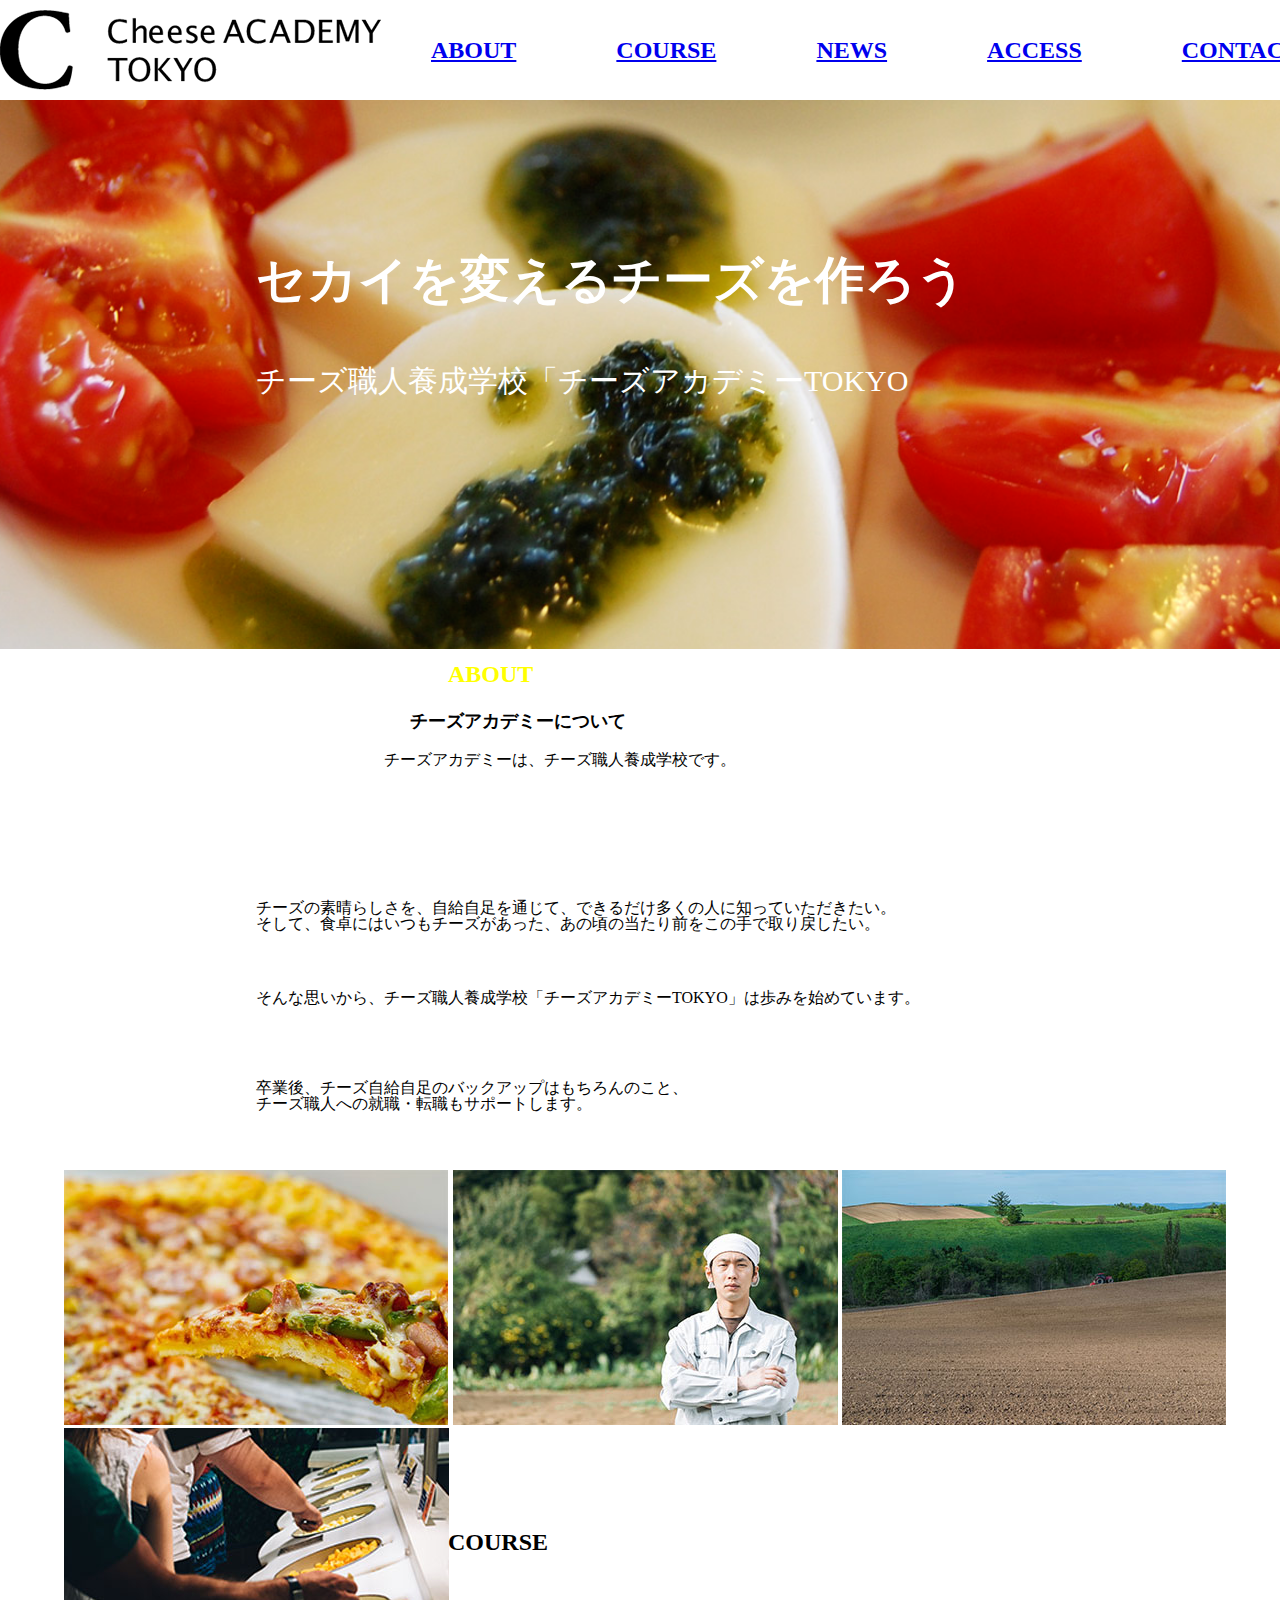
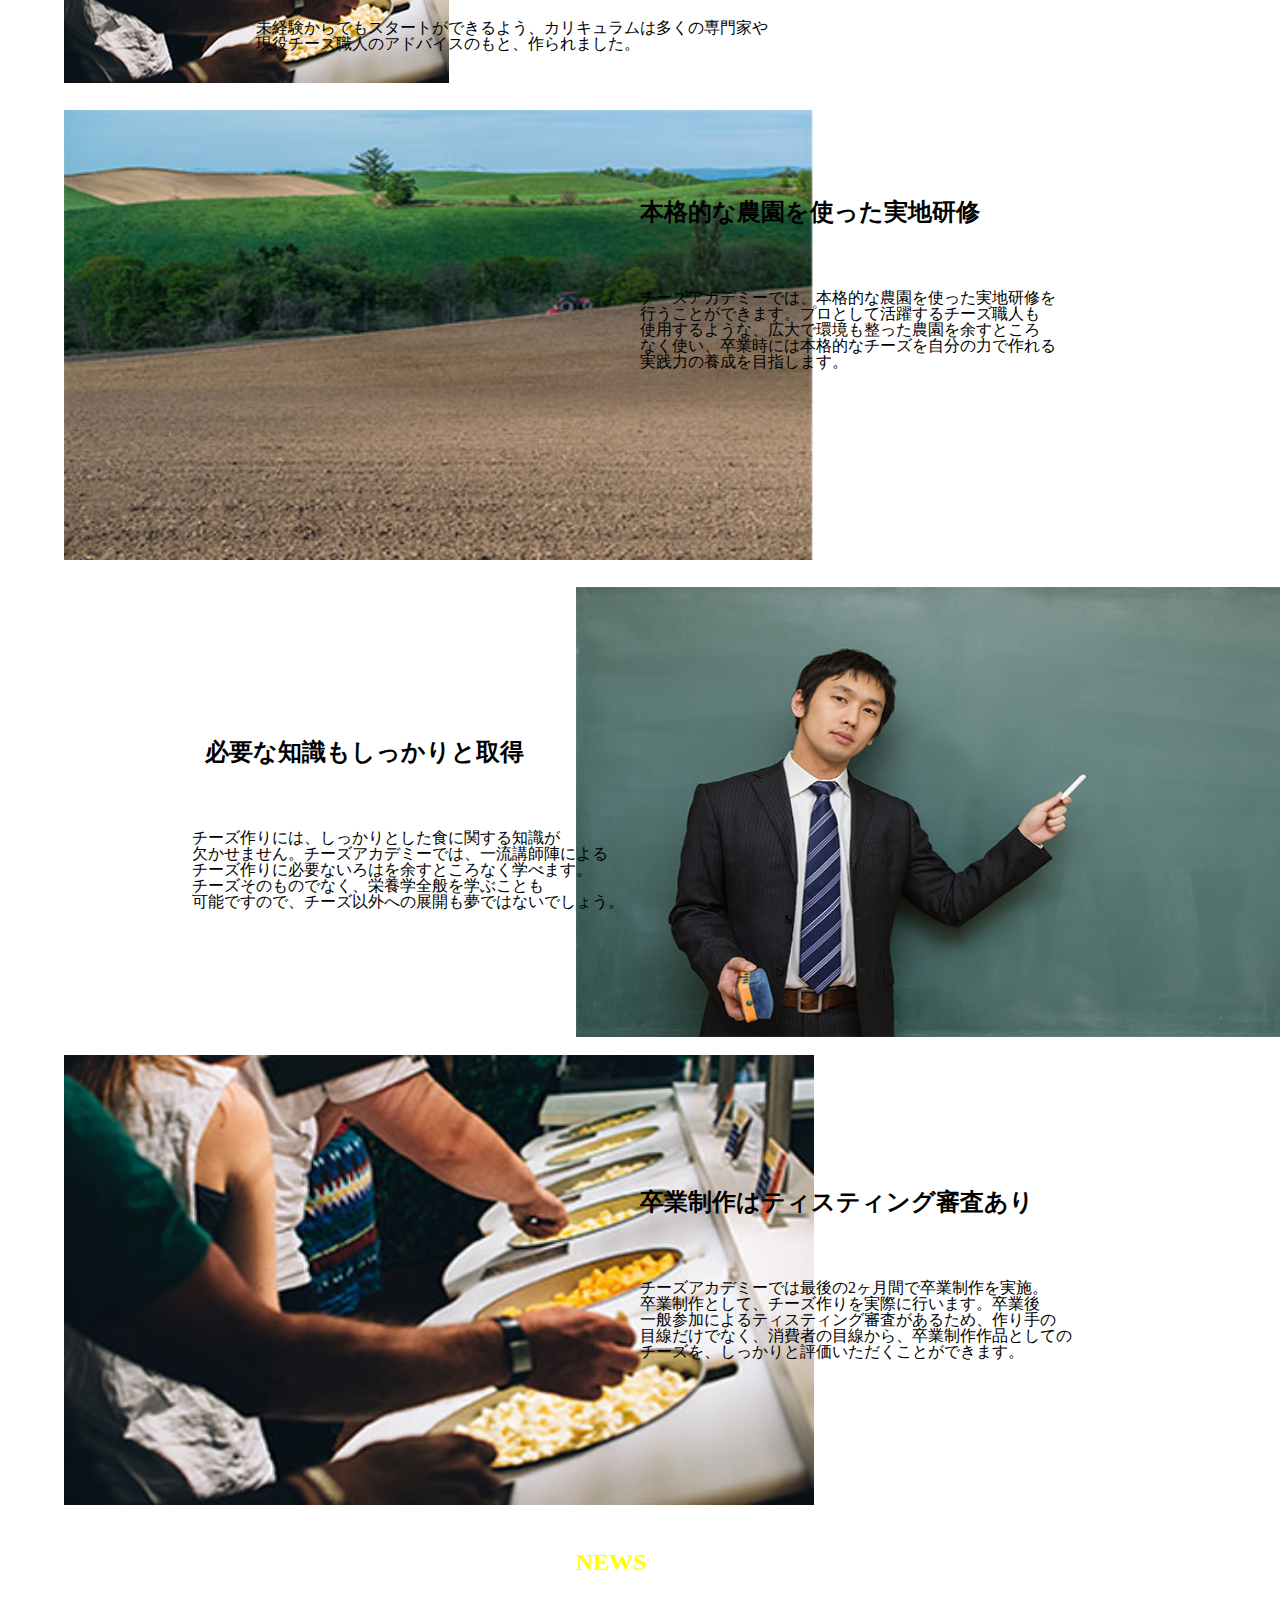
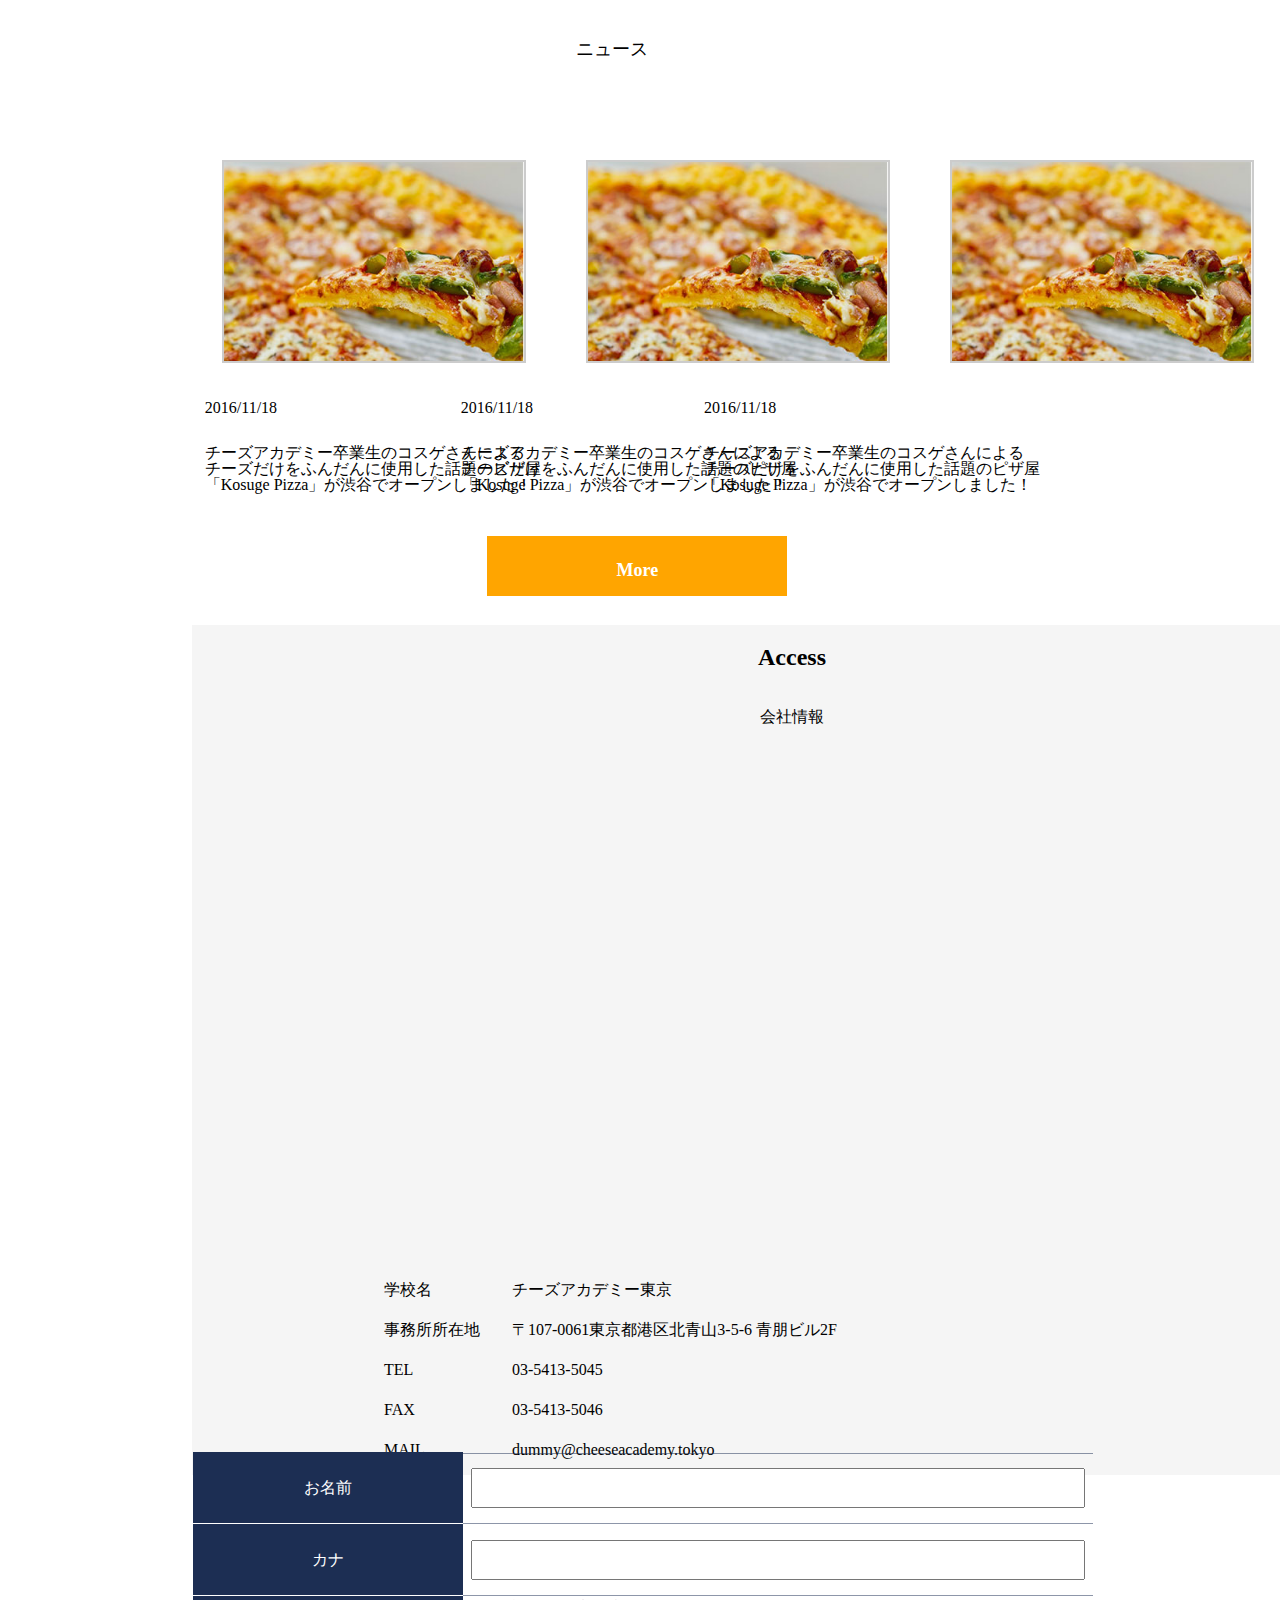
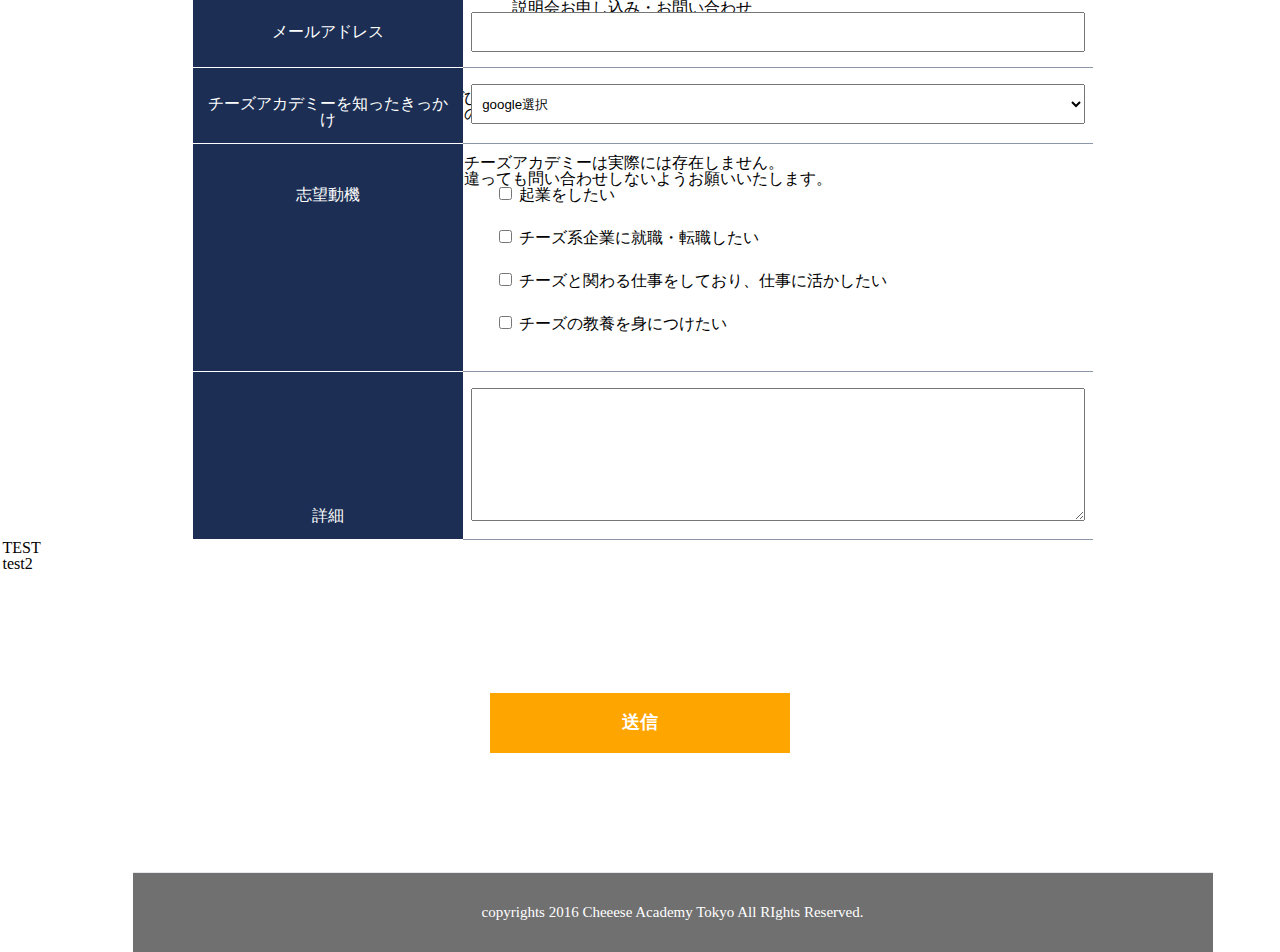
==== commit c7e0d119: "さらに追加" ====
--- a/index.html
+++ b/index.html
@@ -239,6 +239,7 @@
     <p>送信</p>
 </div>
 <p>TEST</p>
+<p>test2</p>
 <footer class="footer">
     <p class="copyright">copyrights 2016 Cheeese Academy Tokyo All RIghts Reserved.</p>
   </footer>
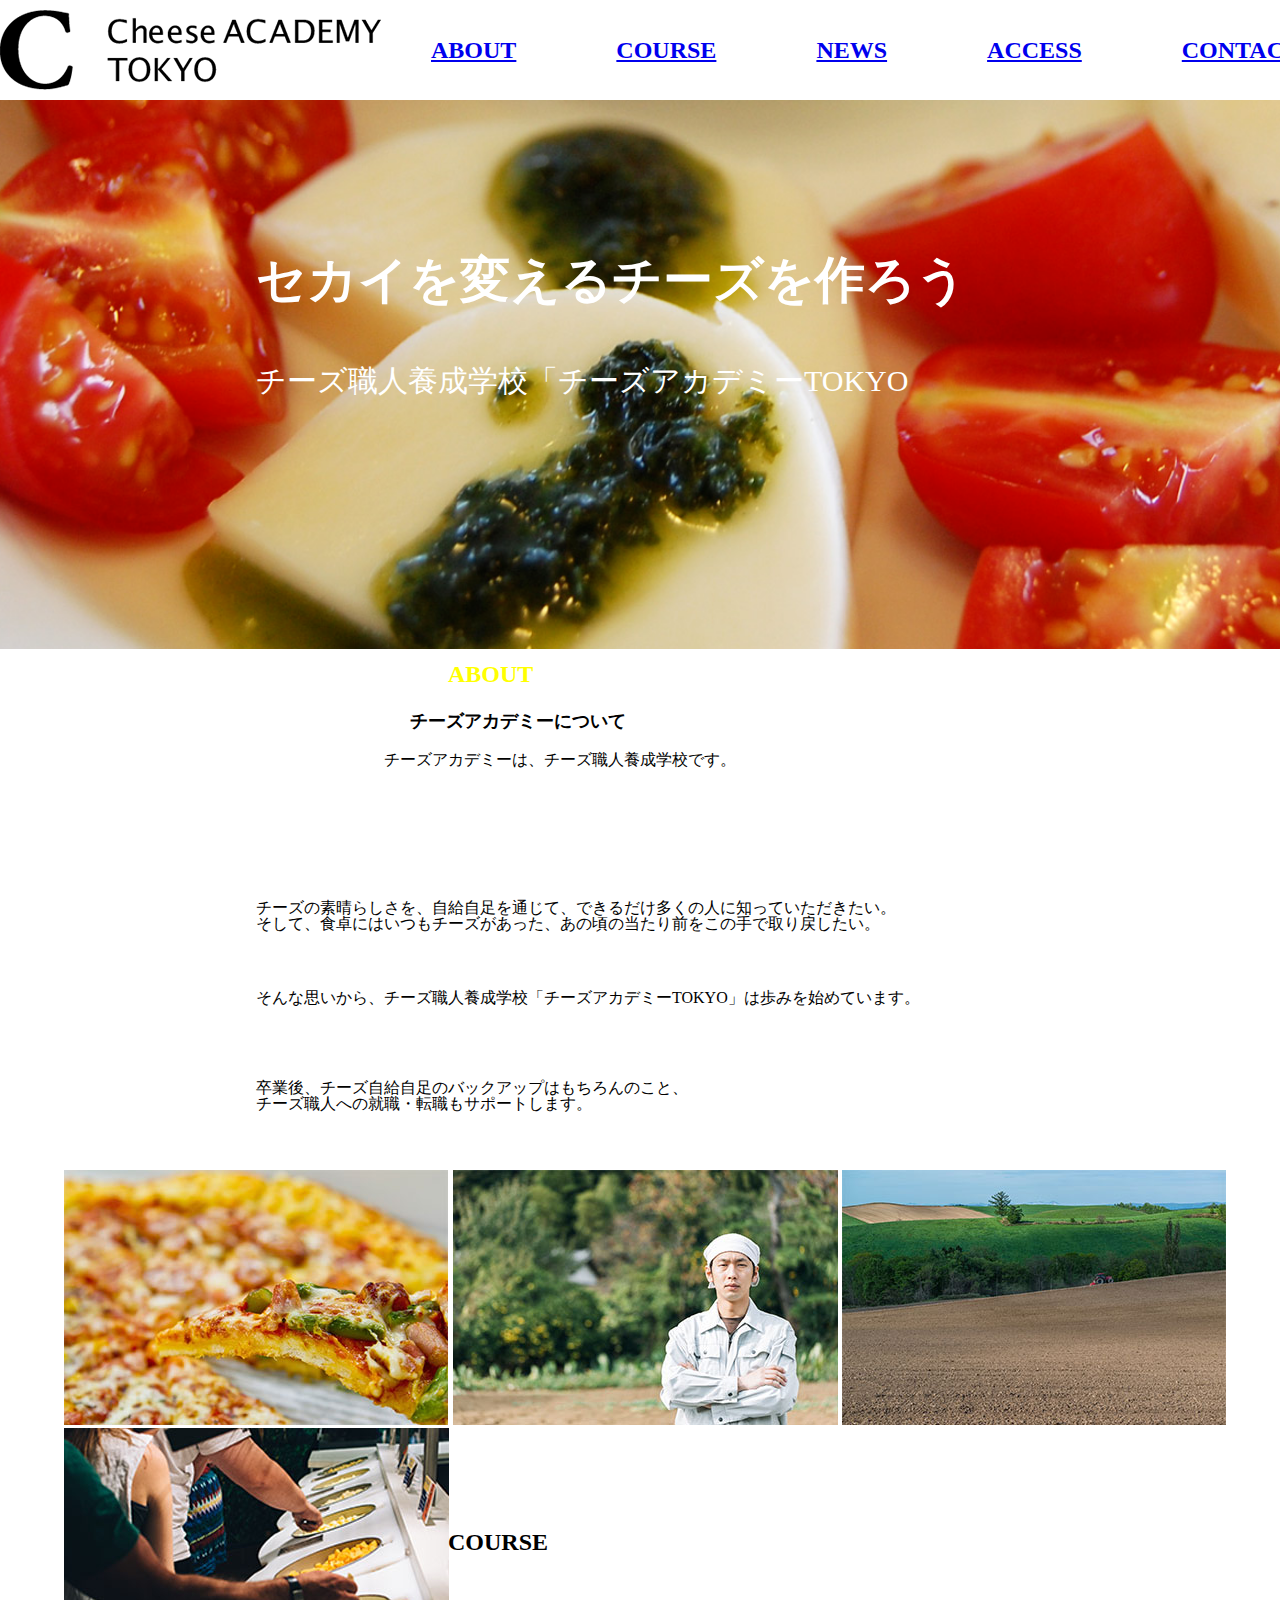
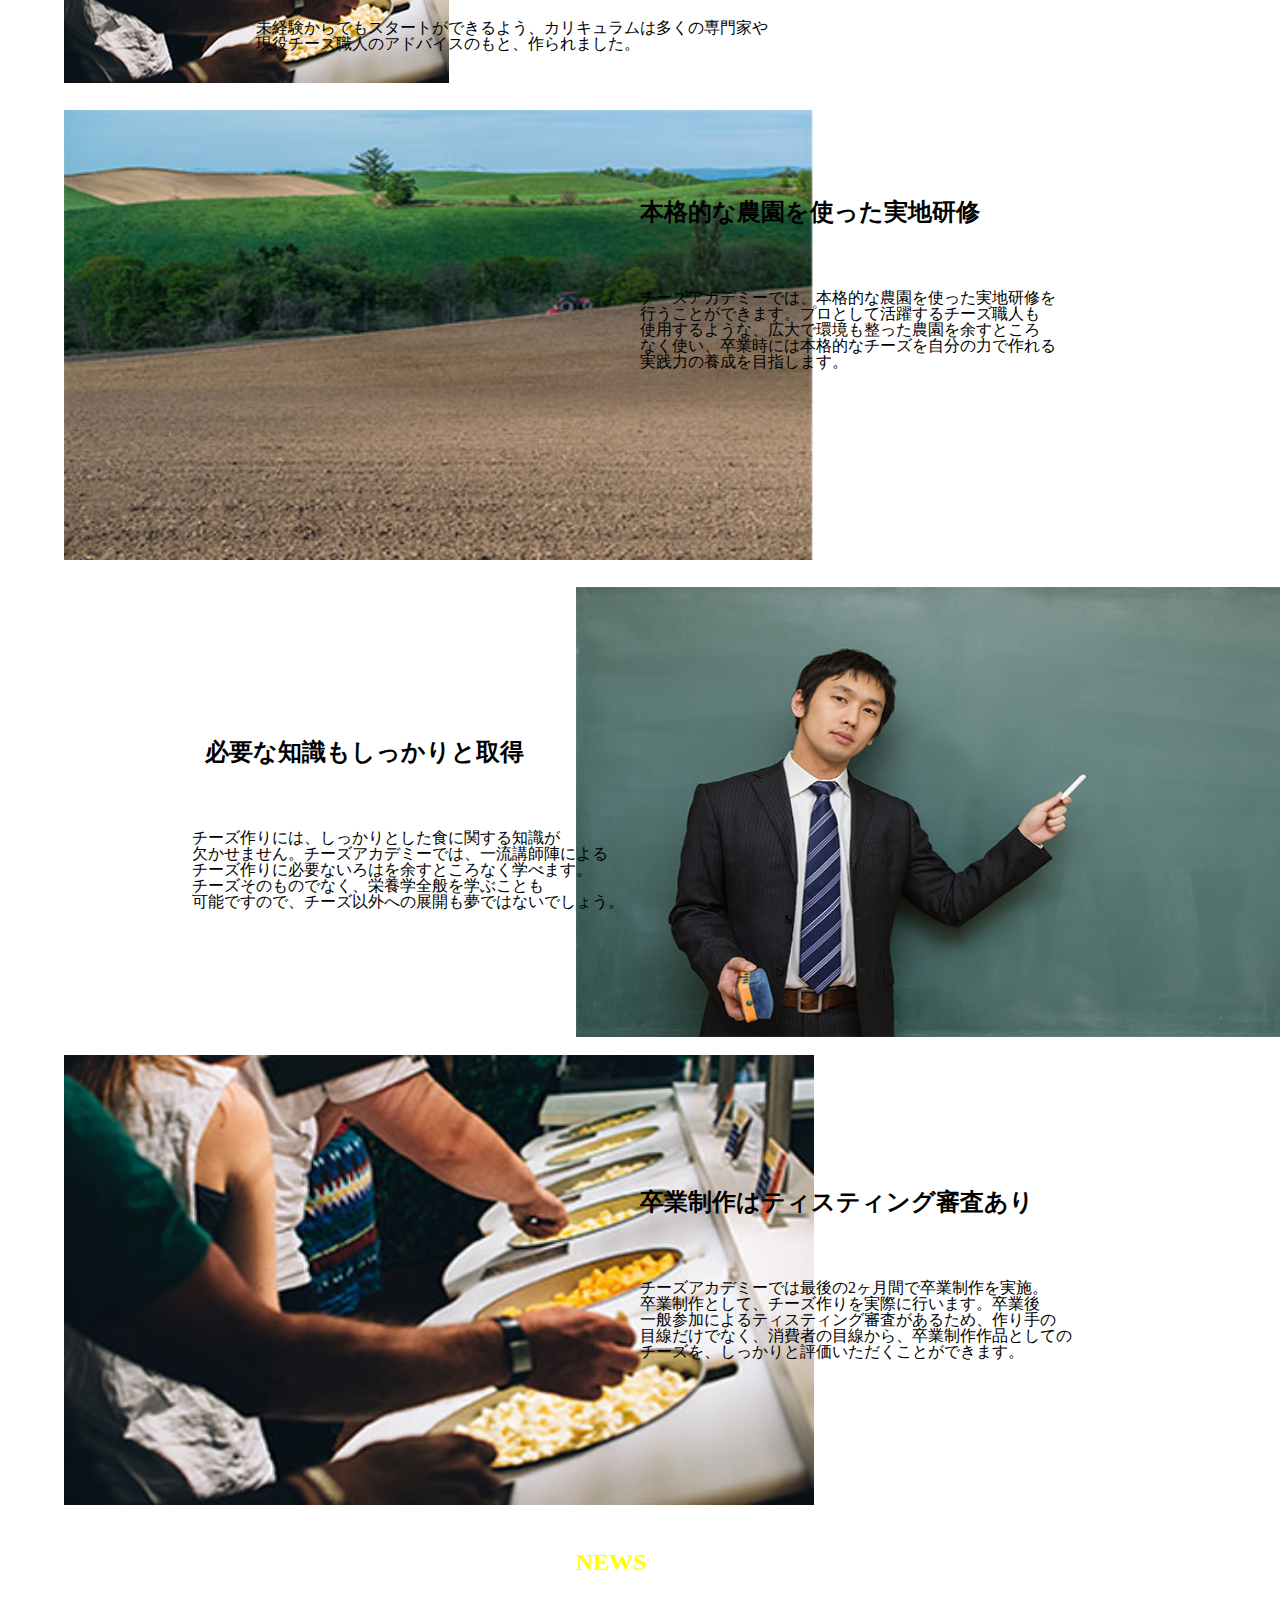
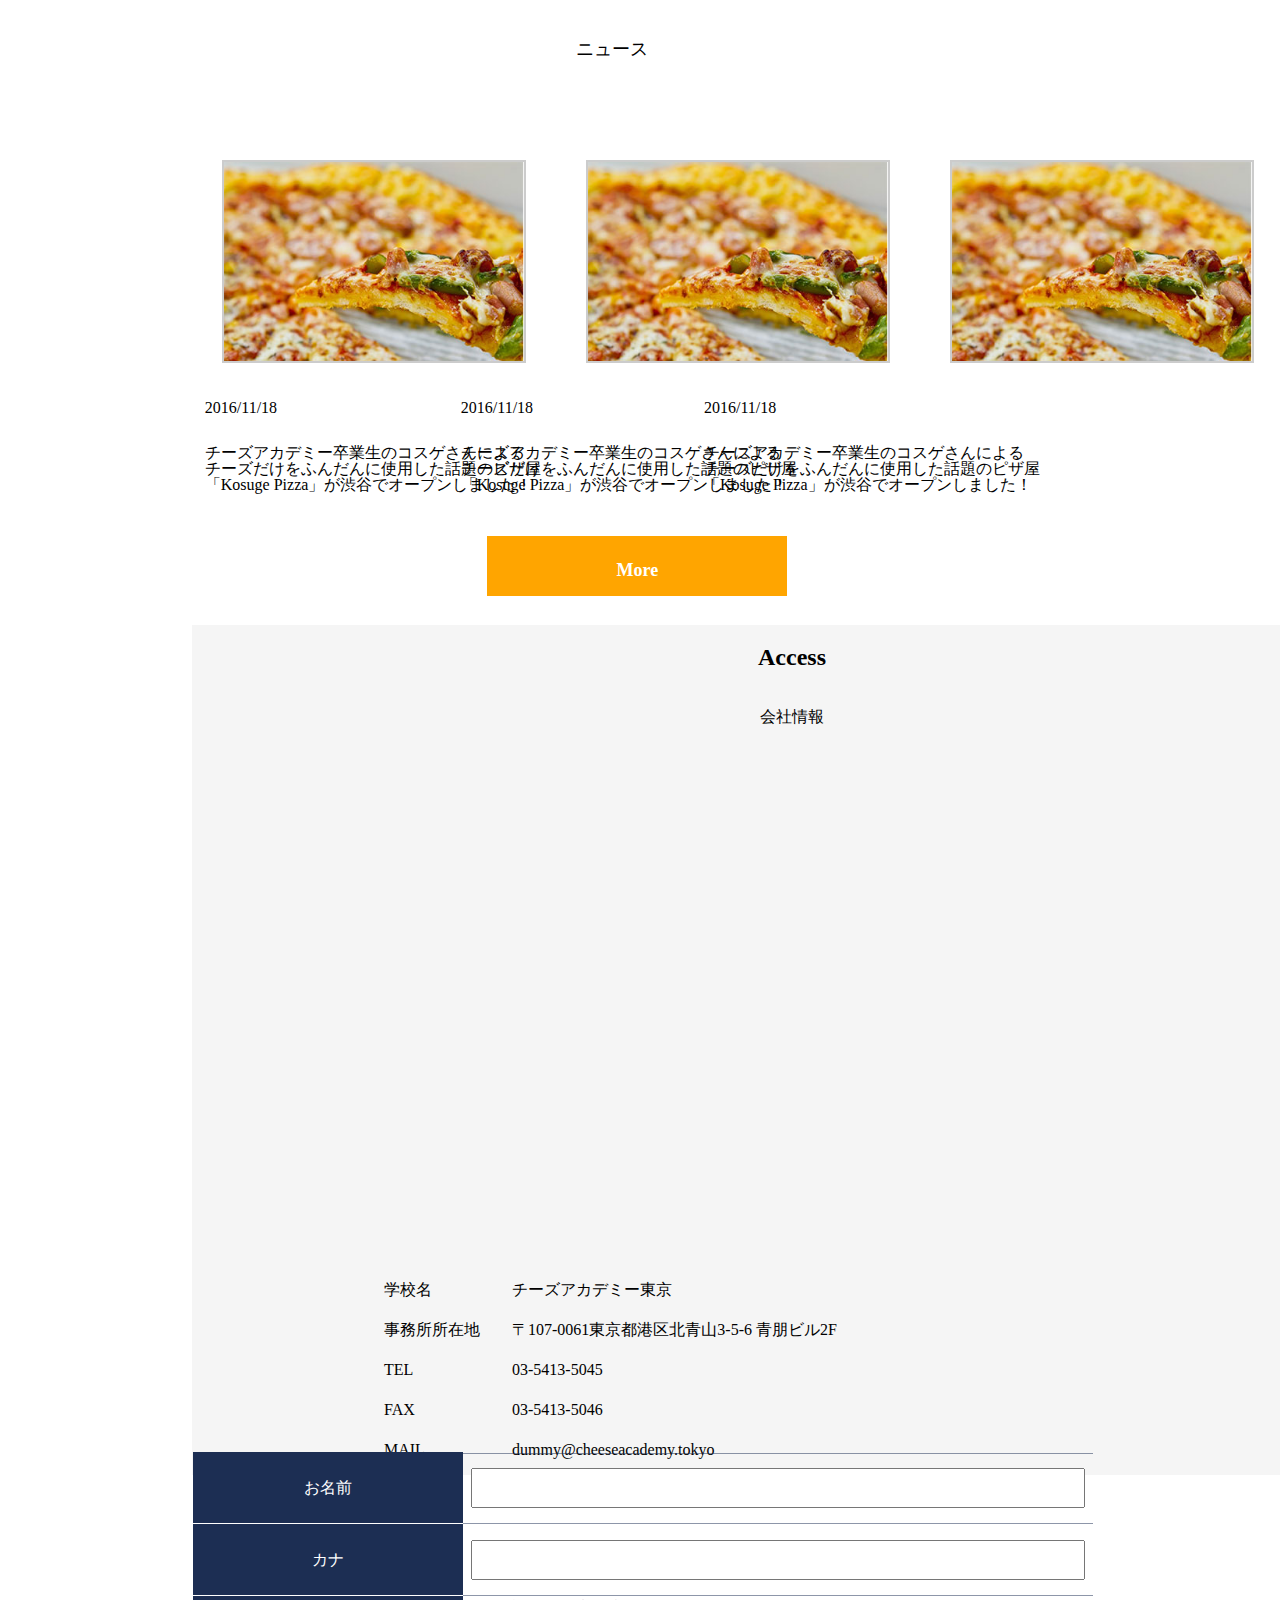
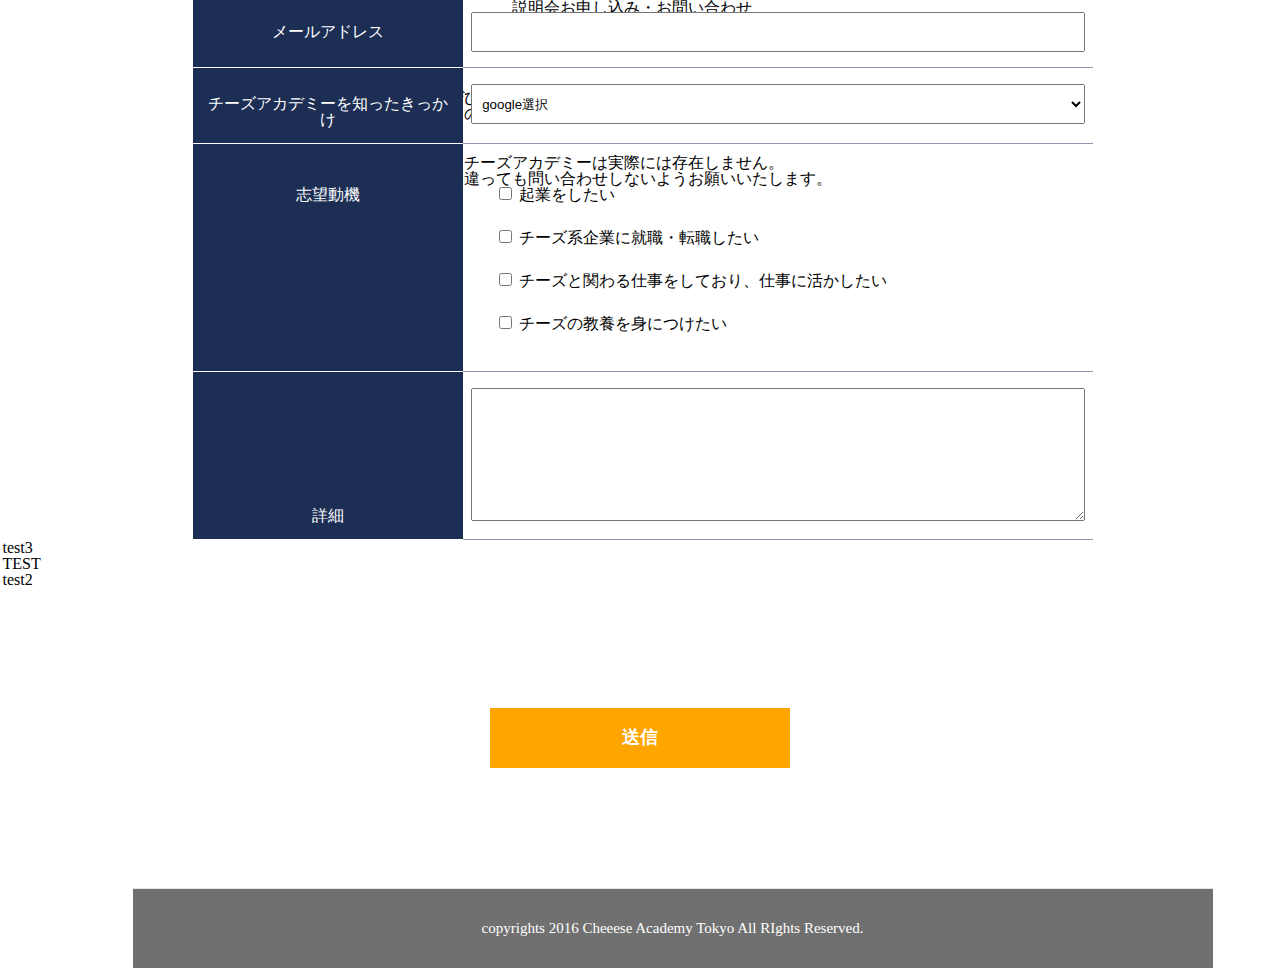
==== commit cc27e56f: "追加" ====
--- a/index.html
+++ b/index.html
@@ -238,6 +238,7 @@
 <div class="send">
     <p>送信</p>
 </div>
+<p>test3</p>
 <p>TEST</p>
 <p>test2</p>
 <footer class="footer">
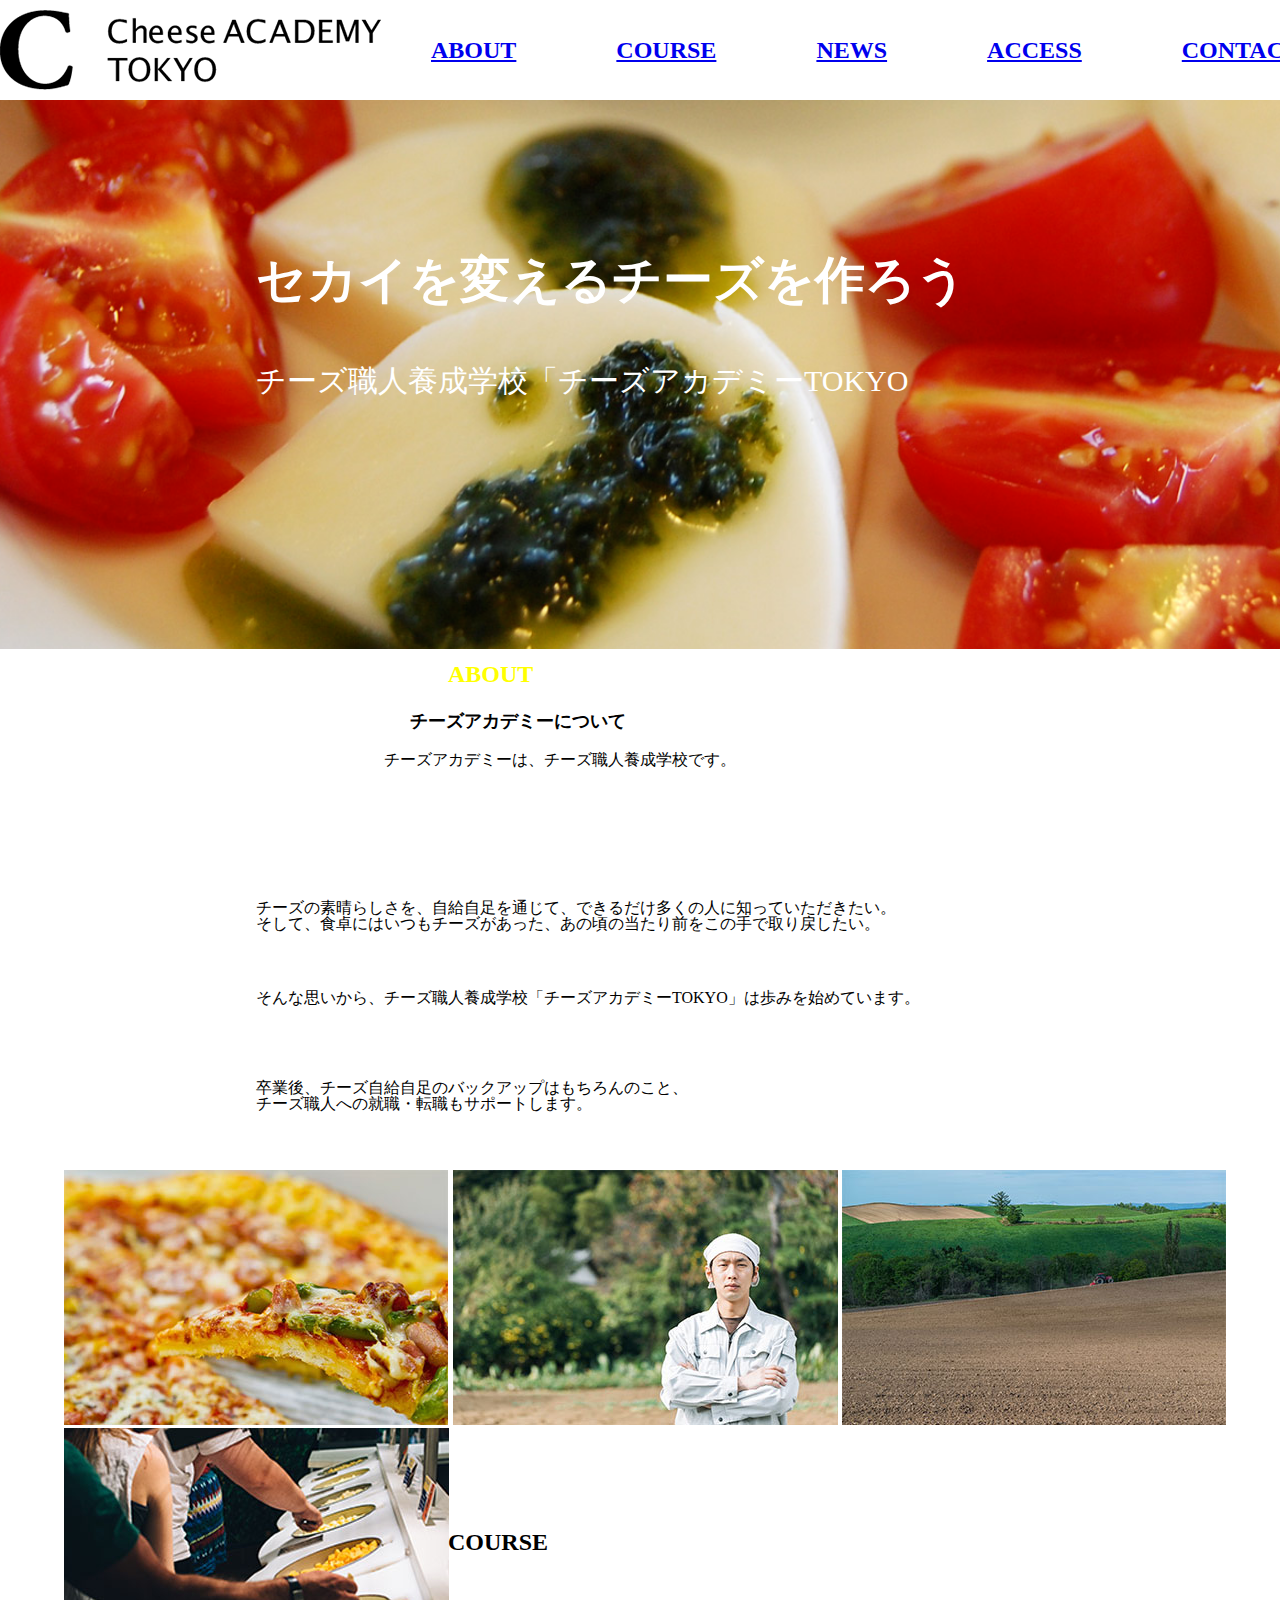
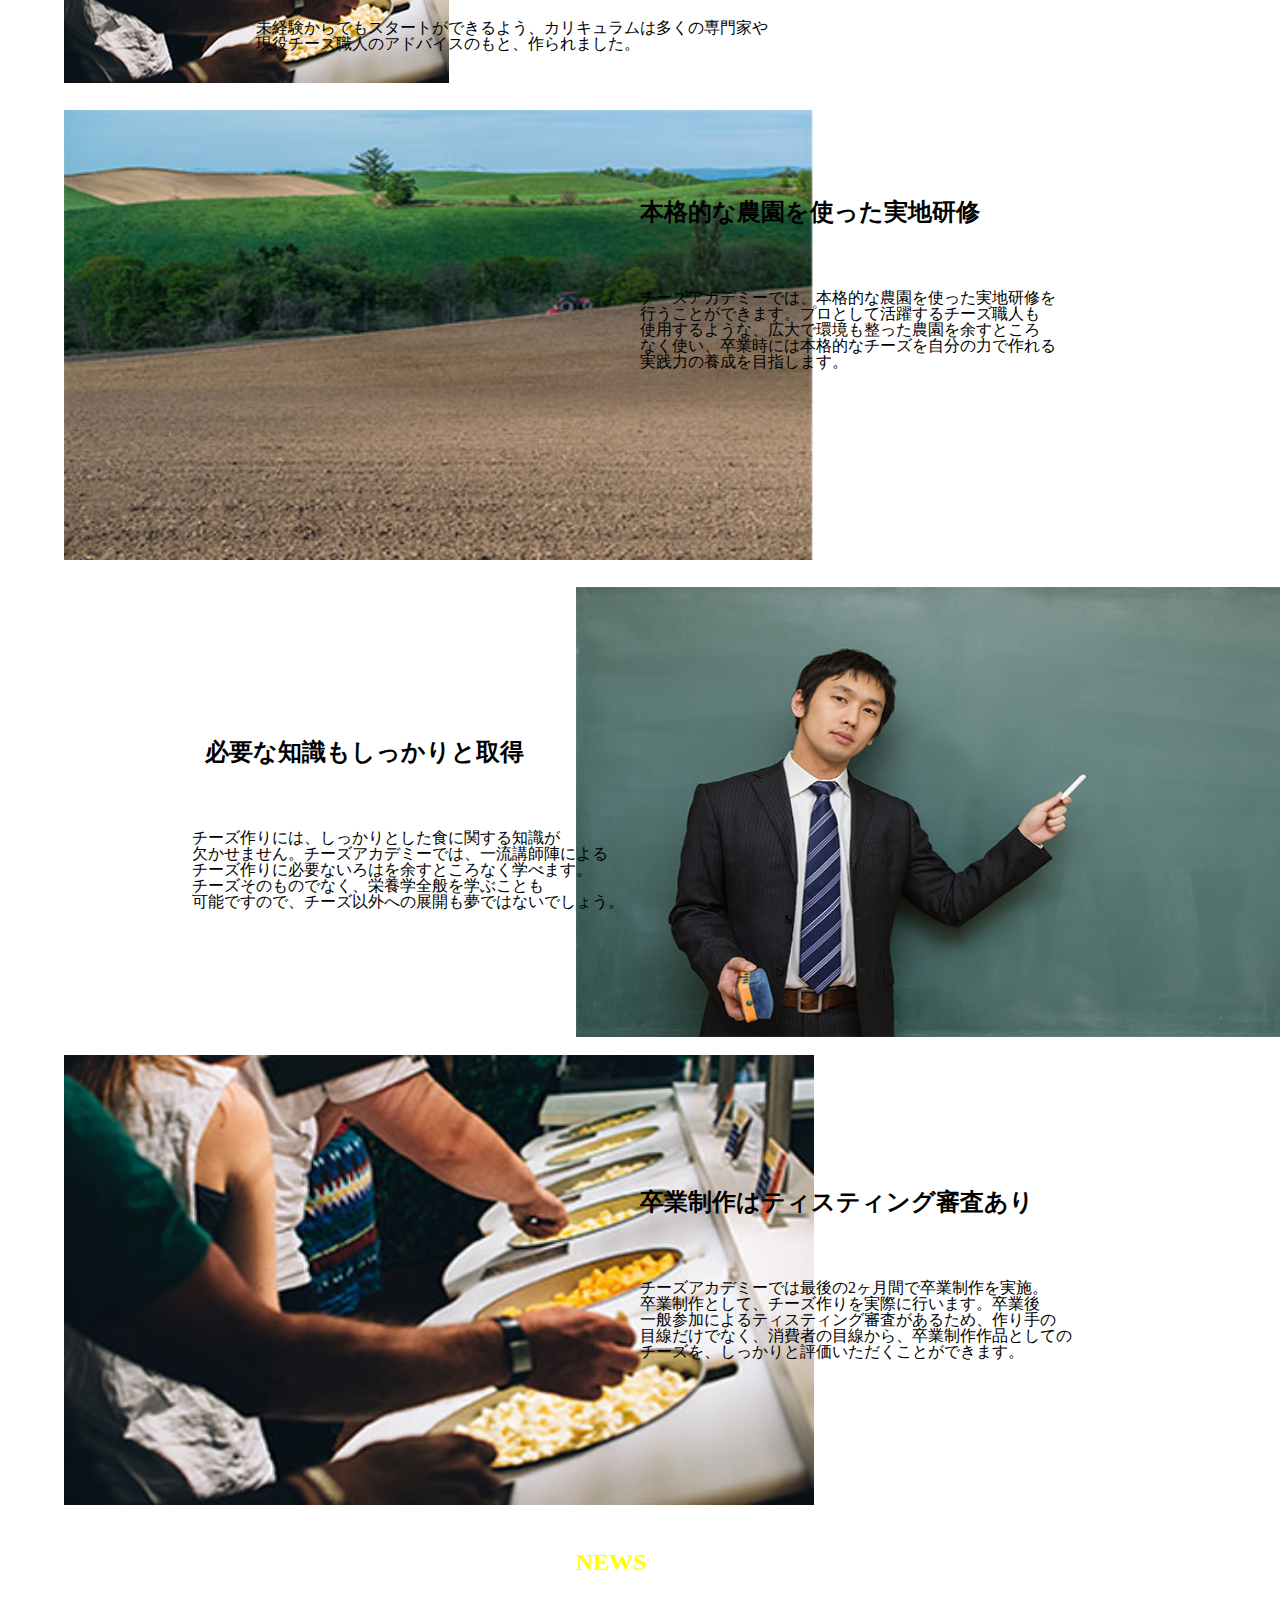
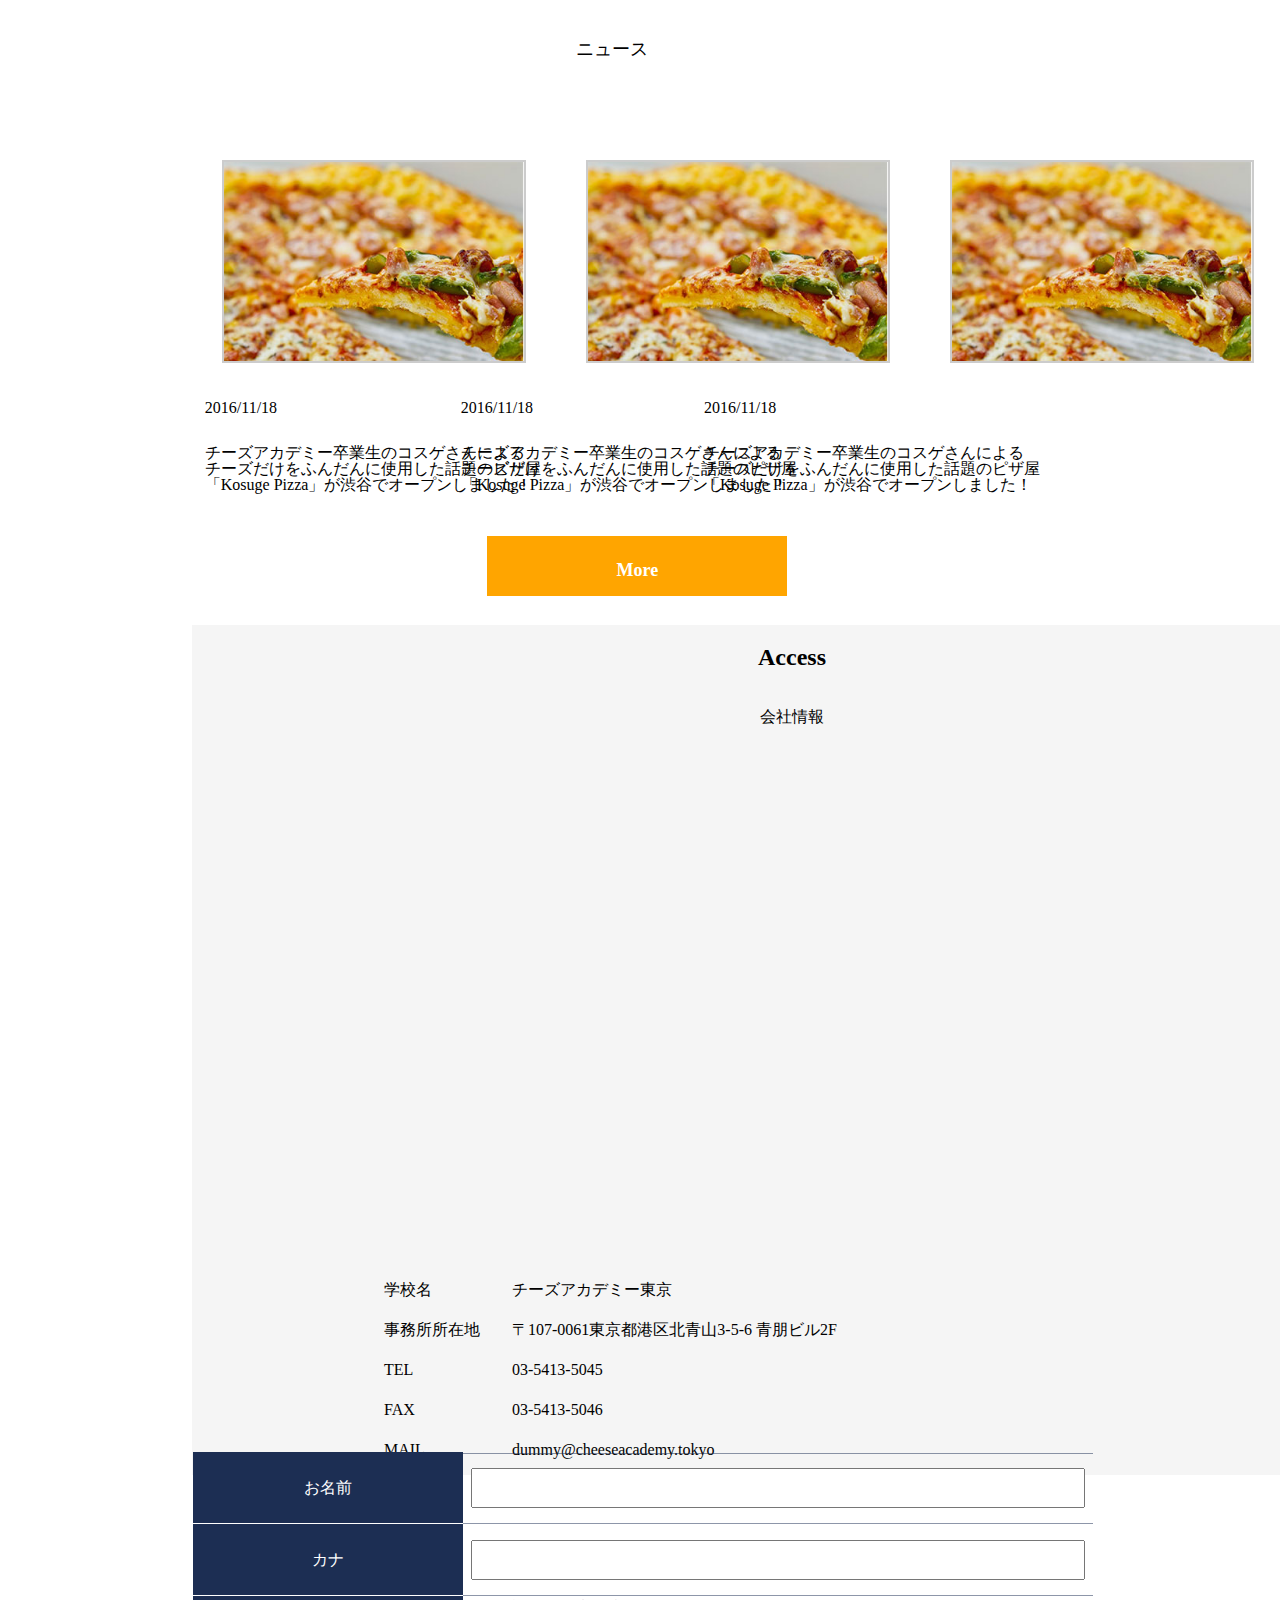
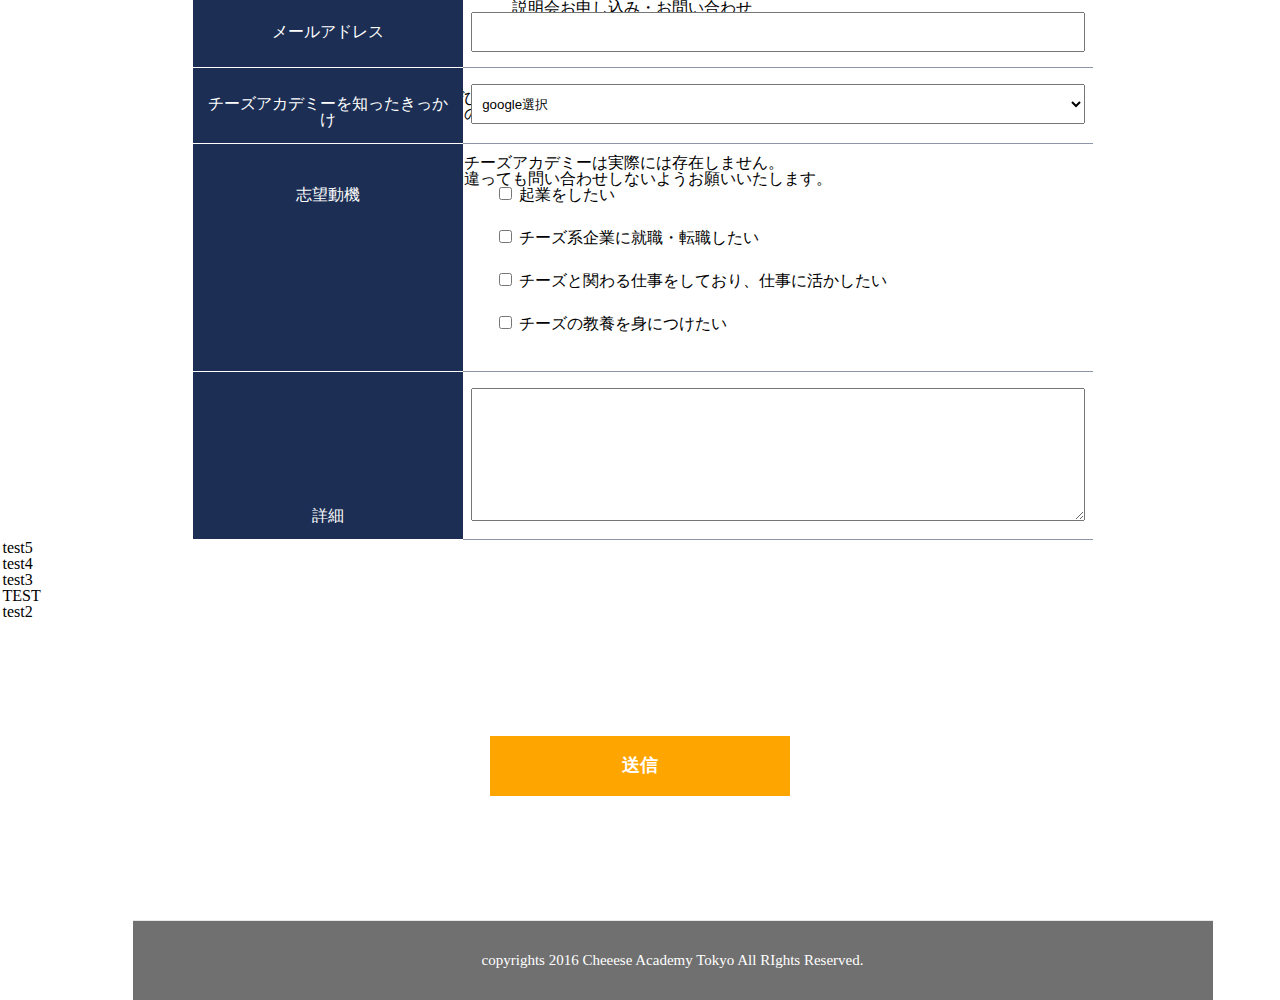
==== commit cc988dc3: "テスト" ====
--- a/index.html
+++ b/index.html
@@ -238,6 +238,8 @@
 <div class="send">
     <p>送信</p>
 </div>
+<p>test5</p>
+<p>test4</p>
 <p>test3</p>
 <p>TEST</p>
 <p>test2</p>
